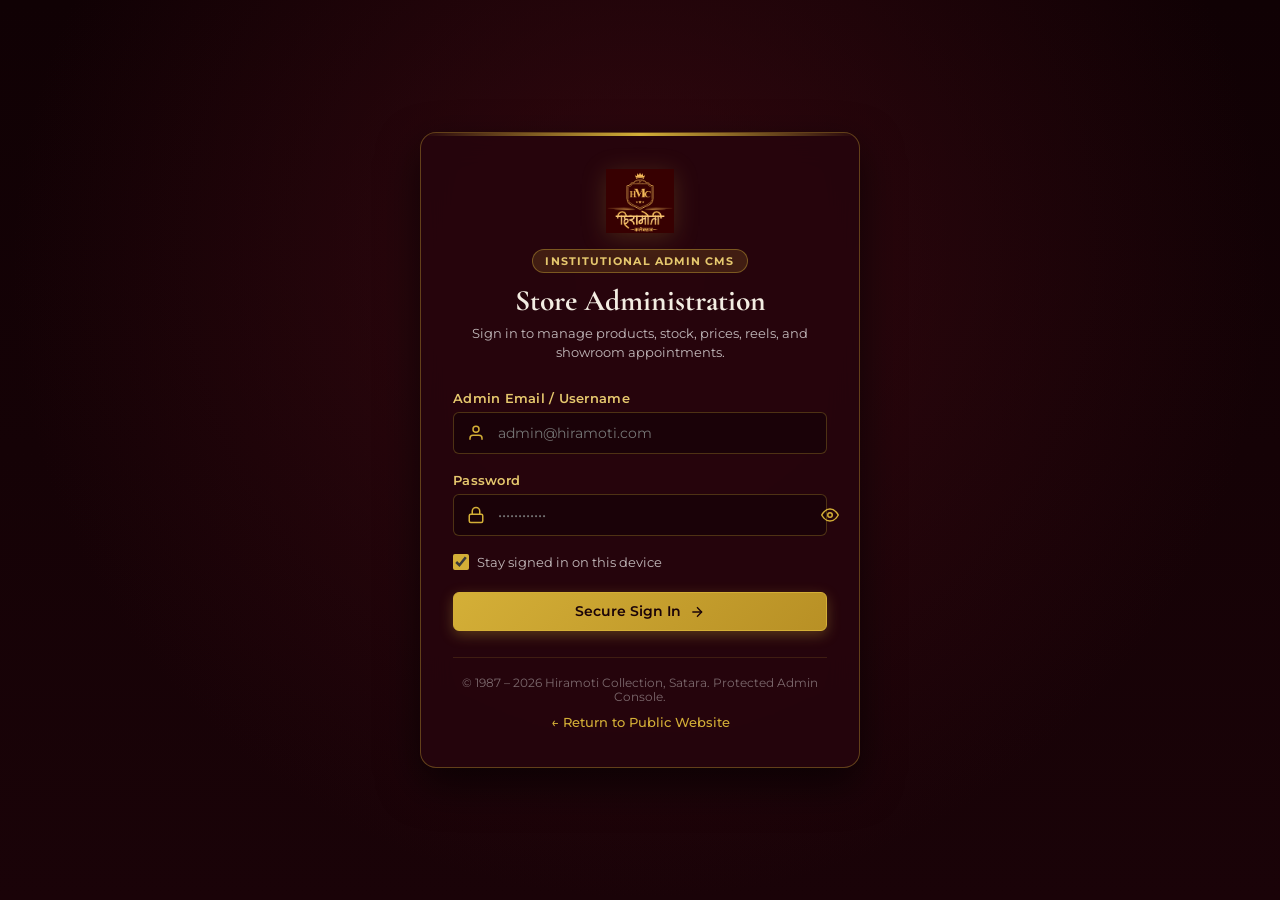
==== admin/index.html @ a74c49c0 "initilaize video" ====
<!DOCTYPE html>
<html lang="en">
<head>
  <meta charset="UTF-8">
  <meta name="viewport" content="width=device-width, initial-scale=1.0">
  <title>Admin Dashboard & CMS — Hiramoti Collection Satara</title>
  <link rel="icon" type="image/png" href="../assets/images/favicon.png">
  <link rel="preconnect" href="https://fonts.googleapis.com">
  <link rel="preconnect" href="https://fonts.gstatic.com" crossorigin>
  <link href="https://fonts.googleapis.com/css2?family=Cormorant+Garamond:wght@400;500;600;700&family=Montserrat:wght@300;400;500;600;700&family=Rozha+One&family=Yatra+One&display=swap" rel="stylesheet">
  <link rel="stylesheet" href="../css/admin.css">
</head>
<body class="admin-body">

  <!-- ============================================================ -->
  <!-- 1. LOGIN SCREEN (Visible when unauthenticated)               -->
  <!-- ============================================================ -->
  <div id="login-view" class="admin-login-wrapper">
    <div class="login-card">
      <div class="login-header">
        <div class="login-logo">
          <img src="../assets/images/hiramoti_header_logo.png" alt="Hiramoti Collection Satara">
        </div>
        <div class="login-badge">Institutional Admin CMS</div>
        <h2>Store Administration</h2>
        <p>Sign in to manage products, stock, prices, reels, and showroom appointments.</p>
      </div>

      <div id="login-alert" class="admin-alert admin-alert-danger" style="display: none;"></div>

      <form id="login-form" onsubmit="handleAdminLogin(event)">
        <div class="form-group">
          <label for="login-username">Admin Email / Username</label>
          <div class="input-with-icon">
            <svg viewBox="0 0 24 24" fill="none" stroke="currentColor" stroke-width="2"><path d="M20 21v-2a4 4 0 0 0-4-4H8a4 4 0 0 0-4 4v2"/><circle cx="12" cy="7" r="4"/></svg>
            <input type="text" id="login-username" class="form-control" placeholder="admin@hiramoti.com" required autocomplete="username">
          </div>
        </div>

        <div class="form-group">
          <label for="login-password">Password</label>
          <div class="input-with-icon">
            <svg viewBox="0 0 24 24" fill="none" stroke="currentColor" stroke-width="2"><rect x="3" y="11" width="18" height="11" rx="2" ry="2"/><path d="M7 11V7a5 5 0 0 1 10 0v4"/></svg>
            <input type="password" id="login-password" class="form-control" placeholder="••••••••••••" required autocomplete="current-password">
            <button type="button" class="btn-toggle-pwd" onclick="togglePasswordVisibility('login-password')" aria-label="Toggle password visibility">
              <svg viewBox="0 0 24 24" fill="none" stroke="currentColor" stroke-width="2"><path d="M1 12s4-8 11-8 11 8 11 8-4 8-11 8-11-8-11-8z"/><circle cx="12" cy="12" r="3"/></svg>
            </button>
          </div>
        </div>

        <div class="form-row-remember">
          <label class="checkbox-label">
            <input type="checkbox" id="remember-me" checked>
            <span>Stay signed in on this device</span>
          </label>
        </div>

        <button type="submit" id="btn-login-submit" class="btn btn-gold btn-block">
          <span>Secure Sign In</span>
          <svg viewBox="0 0 24 24" fill="none" stroke="currentColor" stroke-width="2"><path d="M5 12h14"/><path d="m12 5 7 7-7 7"/></svg>
        </button>
      </form>

      <div class="login-footer">
        <p>&copy; 1987 – 2026 Hiramoti Collection, Satara. Protected Admin Console.</p>
        <a href="../index.html" class="back-link">&larr; Return to Public Website</a>
      </div>
    </div>
  </div>


  <!-- ============================================================ -->
  <!-- 2. MAIN ADMIN DASHBOARD & CMS (Visible when authenticated)    -->
  <!-- ============================================================ -->
  <div id="dashboard-view" class="admin-app-layout" style="display: none;">
    
    <!-- MOBILE SIDEBAR BACKDROP OVERLAY -->
    <div id="sidebar-overlay" class="sidebar-overlay" onclick="closeSidebar()"></div>

    <!-- SIDEBAR -->
    <aside id="admin-sidebar" class="admin-sidebar">
      <div class="sidebar-brand">
        <a href="../index.html" target="_blank" title="Preview Public Store">
          <img src="../assets/images/hiramoti_header_logo.png" alt="Hiramoti Collection" class="brand-img">
        </a>
        <div class="brand-title">
          <h3>Hiramoti Admin</h3>
          <span class="brand-tag">Powai Naka • Satara</span>
        </div>
        <button class="sidebar-close-btn" onclick="closeSidebar()">&times;</button>
      </div>

      <nav class="sidebar-nav">
        <div class="nav-section-title">Core Management</div>
        <button class="nav-item active" data-section="overview" onclick="showSection('overview')">
          <svg viewBox="0 0 24 24" fill="none" stroke="currentColor" stroke-width="2"><rect x="3" y="3" width="7" height="9"/><rect x="14" y="3" width="7" height="5"/><rect x="14" y="12" width="7" height="9"/><rect x="3" y="16" width="7" height="5"/></svg>
          <span>Dashboard</span>
        </button>

        <button class="nav-item" data-section="products" onclick="showSection('products')">
          <svg viewBox="0 0 24 24" fill="none" stroke="currentColor" stroke-width="2"><path d="m2 7 4.41-4.41A2 2 0 0 1 7.83 2h8.34a2 2 0 0 1 1.42.59L22 7"/><path d="M4 12v8a2 2 0 0 0 2 2h12a2 2 0 0 0 2-2v-8"/><path d="M15 22v-4a2 2 0 0 0-2-2h-2a2 2 0 0 0-2 2v4"/><rect width="20" height="5" x="2" y="7" rx="1"/></svg>
          <span>Products</span>
          <span id="badge-products-count" class="nav-badge">0</span>
        </button>

        <button class="nav-item" data-section="stock" onclick="showSection('stock')">
          <svg viewBox="0 0 24 24" fill="none" stroke="currentColor" stroke-width="2"><line x1="12" x2="12" y1="2" y2="22"/><path d="M17 5H9.5a3.5 3.5 0 0 0 0 7h5a3.5 3.5 0 0 1 0 7H6"/></svg>
          <span>Price & Stock</span>
        </button>

        <button class="nav-item" data-section="images" onclick="showSection('images')">
          <svg viewBox="0 0 24 24" fill="none" stroke="currentColor" stroke-width="2"><rect width="18" height="18" x="3" y="3" rx="2" ry="2"/><circle cx="9" cy="9" r="2"/><path d="m21 15-3.086-3.086a2 2 0 0 0-2.828 0L6 21"/></svg>
          <span>Image Manager</span>
        </button>

        <button class="nav-item" data-section="reels" onclick="showSection('reels')">
          <svg viewBox="0 0 24 24" fill="none" stroke="currentColor" stroke-width="2"><rect width="20" height="15" x="2" y="5" rx="2"/><polyline points="8 10 12 13 16 10"/></svg>
          <span>Reels & Videos</span>
          <span id="badge-reels-count" class="nav-badge">8</span>
        </button>

        <div class="nav-section-title">Customer Interaction</div>
        <button class="nav-item" data-section="enquiries" onclick="showSection('enquiries')">
          <svg viewBox="0 0 24 24" fill="none" stroke="currentColor" stroke-width="2"><path d="M21 15a2 2 0 0 1-2 2H7l-4 4V5a2 2 0 0 1 2-2h14a2 2 0 0 1 2 2z"/></svg>
          <span>Showroom Visits</span>
          <span id="badge-enquiries-count" class="nav-badge nav-badge-gold">0</span>
        </button>

        <div class="nav-section-title">Website Content</div>
        <button class="nav-item" data-section="founder" onclick="showSection('founder')">
          <svg viewBox="0 0 24 24" fill="none" stroke="currentColor" stroke-width="2"><path d="M12 2a5 5 0 1 0 5 5 5 5 0 0 0-5-5zm0 12c-4.42 0-8 2.24-8 5v3h16v-3c0-2.76-3.58-5-8-5z"/></svg>
          <span>Founder &amp; Legacy</span>
        </button>

        <div class="nav-section-title">System</div>
        <button class="nav-item" data-section="settings" onclick="showSection('settings')">
          <svg viewBox="0 0 24 24" fill="none" stroke="currentColor" stroke-width="2"><circle cx="12" cy="12" r="3"/><path d="M19.4 15a1.65 1.65 0 0 0 .33 1.82l.06.06a2 2 0 0 1 0 2.83 2 2 0 0 1-2.83 0l-.06-.06a1.65 1.65 0 0 0-1.82-.33 1.65 1.65 0 0 0-1 1.51V21a2 2 0 0 1-2 2 2 2 0 0 1-2-2v-.09A1.65 1.65 0 0 0 9 19.4a1.65 1.65 0 0 0-1.82.33l-.06.06a2 2 0 0 1-2.83 0 2 2 0 0 1 0-2.83l.06-.06a1.65 1.65 0 0 0 .33-1.82 1.65 1.65 0 0 0-1.51-1H3a2 2 0 0 1-2-2 2 2 0 0 1 2-2h.09A1.65 1.65 0 0 0 4.6 9a1.65 1.65 0 0 0-.33-1.82l-.06-.06a2 2 0 0 1 0-2.83 2 2 0 0 1 2.83 0l.06.06a1.65 1.65 0 0 0 1.82.33H9a1.65 1.65 0 0 0 1-1.51V3a2 2 0 0 1 2-2 2 2 0 0 1 2 2v.09a1.65 1.65 0 0 0 1 1.51 1.65 1.65 0 0 0 1.82-.33l.06-.06a2 2 0 0 1 2.83 0 2 2 0 0 1 0 2.83l-.06.06a1.65 1.65 0 0 0-.33 1.82V9a1.65 1.65 0 0 0 1.51 1H21a2 2 0 0 1 2 2 2 2 0 0 1-2 2h-.09a1.65 1.65 0 0 0-1.51 1z"/></svg>
          <span>Settings</span>
        </button>

        <a href="../index.html" target="_blank" class="nav-item">
          <svg viewBox="0 0 24 24" fill="none" stroke="currentColor" stroke-width="2"><circle cx="12" cy="12" r="10"/><line x1="2" x2="22" y1="12" y2="12"/><path d="M12 2a15.3 15.3 0 0 1 4 10 15.3 15.3 0 0 1-4 10 15.3 15.3 0 0 1-4-10 15.3 15.3 0 0 1 4-10z"/></svg>
          <span>View Public Store &nearr;</span>
        </a>
      </nav>

      <div class="sidebar-user">
        <div class="user-avatar">HM</div>
        <div class="user-info">
          <span id="user-display-name" class="user-name">Admin</span>
          <span class="user-role">Super Admin</span>
        </div>
        <button onclick="handleAdminLogout()" class="btn-logout" title="Sign Out">
          <svg viewBox="0 0 24 24" fill="none" stroke="currentColor" stroke-width="2"><path d="M9 21H5a2 2 0 0 1-2-2V5a2 2 0 0 1 2-2h4"/><polyline points="16 17 21 12 16 7"/><line x1="21" x2="9" y1="12" y2="12"/></svg>
        </button>
      </div>
    </aside>

    <!-- MAIN CONTENT AREA -->
    <div class="admin-main">
      
      <!-- TOP NAVIGATION BAR -->
      <header class="admin-topbar">
        <div class="topbar-left">
          <button class="mobile-toggle-btn" onclick="toggleSidebar()" aria-label="Toggle navigation">
            <svg viewBox="0 0 24 24" fill="none" stroke="currentColor" stroke-width="2"><line x1="3" x2="21" y1="12" y2="12"/><line x1="3" x2="21" y1="6" y2="6"/><line x1="3" x2="21" y1="18" y2="18"/></svg>
          </button>
          <div class="page-title-group">
            <h1 id="current-section-title">Dashboard Overview</h1>
            <span class="page-subtitle">Real-time store management system</span>
          </div>
        </div>

        <div class="topbar-right">
          <button class="btn btn-outline-gold btn-sm" onclick="openAddReelModal()">
            <svg viewBox="0 0 24 24" fill="none" stroke="currentColor" stroke-width="2"><polygon points="5 3 19 12 5 21 5 3"/></svg>
            <span>+ Add Reel</span>
          </button>
          <button class="btn btn-gold btn-sm" onclick="openAddProductModal()">
            <svg viewBox="0 0 24 24" fill="none" stroke="currentColor" stroke-width="2"><line x1="12" x2="12" y1="5" y2="19"/><line x1="5" x2="19" y1="12" y2="12"/></svg>
            <span>+ Add Product</span>
          </button>
        </div>
      </header>

      <!-- SECTIONS CONTAINER -->
      <div class="admin-content">

        <!-- ======================================================== -->
        <!-- SECTION 1: OVERVIEW DASHBOARD                            -->
        <!-- ======================================================== -->
        <section id="section-overview" class="admin-section active">
          
          <!-- KPI Stats Grid -->
          <div class="kpi-grid">
            <div class="kpi-card">
              <div class="kpi-icon icon-products">
                <svg viewBox="0 0 24 24" fill="none" stroke="currentColor" stroke-width="2"><rect width="20" height="14" x="2" y="5" rx="2"/><line x1="2" x2="22" y1="10" y2="10"/></svg>
              </div>
              <div class="kpi-data">
                <span class="kpi-label">Total Products</span>
                <h3 id="stat-total-products" class="kpi-value">0</h3>
                <span class="kpi-sub">Across all categories</span>
              </div>
            </div>

            <div class="kpi-card">
              <div class="kpi-icon icon-instock">
                <svg viewBox="0 0 24 24" fill="none" stroke="currentColor" stroke-width="2"><polyline points="20 6 9 17 4 12"/></svg>
              </div>
              <div class="kpi-data">
                <span class="kpi-label">In Stock</span>
                <h3 id="stat-in-stock" class="kpi-value">0</h3>
                <span class="kpi-sub status-pill-success">Ready for customers</span>
              </div>
            </div>

            <div class="kpi-card">
              <div class="kpi-icon icon-outstock">
                <svg viewBox="0 0 24 24" fill="none" stroke="currentColor" stroke-width="2"><circle cx="12" cy="12" r="10"/><line x1="15" x2="9" y1="9" y2="15"/><line x1="9" x2="15" y1="9" y2="15"/></svg>
              </div>
              <div class="kpi-data">
                <span class="kpi-label">Out of Stock</span>
                <h3 id="stat-out-stock" class="kpi-value">0</h3>
                <span class="kpi-sub status-pill-danger">Needs replenishment</span>
              </div>
            </div>

            <div class="kpi-card">
              <div class="kpi-icon icon-images">
                <svg viewBox="0 0 24 24" fill="none" stroke="currentColor" stroke-width="2"><rect width="18" height="18" x="3" y="3" rx="2" ry="2"/><circle cx="9" cy="9" r="2"/><path d="m21 15-3.086-3.086a2 2 0 0 0-2.828 0L6 21"/></svg>
              </div>
              <div class="kpi-data">
                <span class="kpi-label">Product Images</span>
                <h3 id="stat-total-images" class="kpi-value">0</h3>
                <span class="kpi-sub">High-resolution catalog</span>
              </div>
            </div>

            <div class="kpi-card">
              <div class="kpi-icon icon-reels">
                <svg viewBox="0 0 24 24" fill="none" stroke="currentColor" stroke-width="2"><rect width="20" height="15" x="2" y="5" rx="2"/><polyline points="8 10 12 13 16 10"/></svg>
              </div>
              <div class="kpi-data">
                <span class="kpi-label">Active Reels</span>
                <h3 id="stat-total-reels" class="kpi-value">0</h3>
                <span class="kpi-sub">Instagram video feed</span>
              </div>
            </div>

            <div class="kpi-card">
              <div class="kpi-icon icon-enquiries">
                <svg viewBox="0 0 24 24" fill="none" stroke="currentColor" stroke-width="2"><path d="M21 15a2 2 0 0 1-2 2H7l-4 4V5a2 2 0 0 1 2-2h14a2 2 0 0 1 2 2z"/></svg>
              </div>
              <div class="kpi-data">
                <span class="kpi-label">Showroom Leads</span>
                <h3 id="stat-total-enquiries" class="kpi-value">0</h3>
                <span class="kpi-sub">Appointments booked</span>
              </div>
            </div>
          </div>

          <!-- Quick Actions Bar -->
          <div class="action-banner">
            <div class="action-banner-text">
              <h4>Quick Showroom Actions</h4>
              <p>Direct shortcuts for common inventory, pricing, and media adjustments.</p>
            </div>
            <div class="action-banner-buttons">
              <button class="btn btn-gold btn-sm" onclick="openAddProductModal()">+ New Product</button>
              <button class="btn btn-outline-gold btn-sm" onclick="showSection('stock')">Update Stock / Price</button>
              <button class="btn btn-outline-gold btn-sm" onclick="showSection('images')">Upload Image</button>
              <button class="btn btn-outline-gold btn-sm" onclick="openAddReelModal()">+ Add Reel</button>
            </div>
          </div>

          <!-- Two-Column Overview Tables -->
          <div class="dashboard-grid">
            
            <!-- Recent Products -->
            <div class="dashboard-panel">
              <div class="panel-header">
                <h3>Recently Added Products</h3>
                <button class="btn-link" onclick="showSection('products')">View All &rarr;</button>
              </div>
              <div class="table-responsive">
                <table class="admin-table">
                  <thead>
                    <tr>
                      <th>Product</th>
                      <th>Price</th>
                      <th>Stock</th>
                      <th>Status</th>
                      <th>Action</th>
                    </tr>
                  </thead>
                  <tbody id="overview-recent-products">
                    <tr><td colspan="5" class="text-center py-4">Loading catalog...</td></tr>
                  </tbody>
                </table>
              </div>
            </div>

            <!-- Recent Enquiries -->
            <div class="dashboard-panel">
              <div class="panel-header">
                <h3>Latest Showroom Visit Appointments</h3>
                <button class="btn-link" onclick="showSection('enquiries')">View All &rarr;</button>
              </div>
              <div class="table-responsive">
                <table class="admin-table">
                  <thead>
                    <tr>
                      <th>Customer</th>
                      <th>Phone</th>
                      <th>Visit Date</th>
                      <th>Action</th>
                    </tr>
                  </thead>
                  <tbody id="overview-recent-enquiries">
                    <tr><td colspan="4" class="text-center py-4">Loading appointments...</td></tr>
                  </tbody>
                </table>
              </div>
            </div>

          </div>
        </section>


        <!-- ======================================================== -->
        <!-- SECTION 2: PRODUCTS MANAGEMENT                           -->
        <!-- ======================================================== -->
        <section id="section-products" class="admin-section">
          
          <div class="section-toolbar">
            <div class="toolbar-search">
              <svg viewBox="0 0 24 24" fill="none" stroke="currentColor" stroke-width="2"><circle cx="11" cy="11" r="8"/><line x1="21" x2="16.65" y1="21" y2="16.65"/></svg>
              <input type="text" id="product-search-input" placeholder="Search by name, Marathi title, or code..." oninput="filterProductsTable()">
            </div>

            <div class="toolbar-filters">
              <select id="product-category-filter" onchange="filterProductsTable()">
                <option value="all">All Categories</option>
                <option value="mens">Men's Fashion</option>
                <option value="womens">Women's Collection</option>
                <option value="kids">Kids & Boys</option>
              </select>

              <select id="product-stock-filter" onchange="filterProductsTable()">
                <option value="all">All Stock Statuses</option>
                <option value="in_stock">In Stock</option>
                <option value="out_of_stock">Out of Stock</option>
              </select>

              <button class="btn btn-gold btn-sm" onclick="openAddProductModal()">
                + Add Product
              </button>
            </div>
          </div>

          <div class="dashboard-panel">
            <div class="table-responsive">
              <table class="admin-table">
                <thead>
                  <tr>
                    <th>Item</th>
                    <th>Code</th>
                    <th>Category / Subtype</th>
                    <th>Price</th>
                    <th>Stock</th>
                    <th>Status</th>
                    <th>Public Badge</th>
                    <th>Actions</th>
                  </tr>
                </thead>
                <tbody id="products-table-body">
                  <tr><td colspan="8" class="text-center py-6">Loading products...</td></tr>
                </tbody>
              </table>
            </div>
          </div>
        </section>


        <!-- ======================================================== -->
        <!-- SECTION 3: QUICK PRICE & STOCK MANAGEMENT                -->
        <!-- ======================================================== -->
        <section id="section-stock" class="admin-section">
          <div class="alert-info-banner">
            <svg viewBox="0 0 24 24" fill="none" stroke="currentColor" stroke-width="2"><circle cx="12" cy="12" r="10"/><line x1="12" x2="12" y1="16" y2="12"/><line x1="12" x2="12.01" y1="8" y2="8"/></svg>
            <div>
              <strong>Instant Showroom Adjustments</strong>: Edit price or stock quantity directly in the fields below and click <em>"Save"</em>. Changes immediately reflect on the public website. Setting stock to <strong>0</strong> automatically marks the product as <em>Out of Stock</em> on all pages.
            </div>
          </div>

          <div class="dashboard-panel">
            <div class="table-responsive">
              <table class="admin-table quick-edit-table">
                <thead>
                  <tr>
                    <th>Product</th>
                    <th>Category</th>
                    <th>Price (₹)</th>
                    <th>Stock Qty</th>
                    <th>Live Availability</th>
                    <th>Action</th>
                  </tr>
                </thead>
                <tbody id="stock-table-body">
                  <tr><td colspan="6" class="text-center py-6">Loading stock table...</td></tr>
                </tbody>
              </table>
            </div>
          </div>
        </section>


        <!-- ======================================================== -->
        <!-- SECTION 4: IMAGE MANAGER                                 -->
        <!-- ======================================================== -->
        <section id="section-images" class="admin-section">
          
          <!-- Image Upload Box -->
          <div class="dashboard-panel mb-6">
            <div class="panel-header">
              <h3>Upload New High-Resolution Image</h3>
            </div>
            
            <form id="image-upload-form" onsubmit="handleImageUpload(event)">
              <div class="upload-dropzone" id="upload-dropzone">
                <input type="file" id="image-file-input" accept="image/*" onchange="handleImageFileSelect(event)">
                <div class="dropzone-content" id="dropzone-prompt">
                  <svg viewBox="0 0 24 24" fill="none" stroke="currentColor" stroke-width="2"><path d="M21 15v4a2 2 0 0 1-2 2H5a2 2 0 0 1-2-2v-4"/><polyline points="17 8 12 3 7 8"/><line x1="12" x2="12" y1="3" y2="15"/></svg>
                  <h4>Click or Drag & Drop Product Image Here</h4>
                  <p>Supports PNG, JPG, JPEG, WEBP, AVIF (Max 10 MB). Preview will appear below before saving.</p>
                </div>

                <!-- Live Preview Area -->
                <div class="dropzone-preview" id="dropzone-preview" style="display: none;">
                  <img id="preview-img" src="" alt="Selected Preview">
                  <div class="preview-details">
                    <span id="preview-filename" class="preview-name">filename.jpg</span>
                    <span id="preview-filesize" class="preview-size">0 KB</span>
                    <button type="button" class="btn btn-outline btn-sm" onclick="clearImagePreview()">Change Image</button>
                  </div>
                </div>
              </div>

              <div class="upload-options-row">
                <div class="form-group flex-1">
                  <label for="image-product-association">Associate with Product (Optional)</label>
                  <select id="image-product-association" class="form-control">
                    <option value="">-- Standalone Gallery / Showroom Asset --</option>
                  </select>
                </div>
                <div class="form-group" style="padding-top: 24px;">
                  <label class="checkbox-label">
                    <input type="checkbox" id="image-is-primary" checked>
                    <span>Set as primary featured image</span>
                  </label>
                </div>
                <div class="form-group" style="padding-top: 20px;">
                  <button type="submit" id="btn-upload-submit" class="btn btn-gold">
                    Upload & Save Image
                  </button>
                </div>
              </div>
            </form>
          </div>

          <!-- Existing Images Gallery -->
          <div class="dashboard-panel">
            <div class="panel-header">
              <h3>Available Store & Catalog Images</h3>
              <span id="images-count-label" class="text-sm text-muted">0 images</span>
            </div>

            <div id="images-grid" class="admin-images-grid">
              <div class="text-center col-span-full py-8 text-muted">Loading images...</div>
            </div>
          </div>
        </section>


        <!-- ======================================================== -->
        <!-- SECTION 5: REELS & VIDEOS MANAGEMENT                     -->
        <!-- ======================================================== -->
        <section id="section-reels" class="admin-section">
          
          <div class="section-toolbar">
            <div>
              <h3 style="margin: 0; font-size: 1.25rem; font-family: var(--font-serif); color: var(--color-gold);">
                Instagram Reels Showcase Feed
              </h3>
              <p style="margin: 2px 0 0; font-size: 0.82rem; color: rgba(255,255,255,0.65);">
                Manage viral videos shown on Home page, Catalog, and Reels Hub. Newly added reels appear instantly.
              </p>
            </div>
            <button class="btn btn-gold btn-sm" onclick="openAddReelModal()">
              + Add New Reel
            </button>
          </div>

          <div id="admin-reels-grid" class="admin-reels-cards-grid">
            <div class="text-center col-span-full py-8 text-muted">Loading Instagram reels...</div>
          </div>
        </section>


        <!-- ======================================================== -->
        <!-- SECTION 6: SHOWROOM ENQUIRIES / BOOKINGS                 -->
        <!-- ======================================================== -->
        <section id="section-enquiries" class="admin-section">
          <div class="dashboard-panel">
            <div class="panel-header">
              <h3>Showroom Visit Appointments & Inquiries</h3>
              <span id="enquiries-count-label" class="text-sm text-muted">0 inquiries</span>
            </div>

            <div class="table-responsive">
              <table class="admin-table">
                <thead>
                  <tr>
                    <th>Customer Name</th>
                    <th>WhatsApp / Phone</th>
                    <th>Satara Area / Landmark</th>
                    <th>Preferred Date & Time</th>
                    <th>Style Interest</th>
                    <th>Received At</th>
                    <th>Quick Contact</th>
                    <th>Actions</th>
                  </tr>
                </thead>
                <tbody id="enquiries-table-body">
                  <tr><td colspan="8" class="text-center py-6">Loading customer leads...</td></tr>
                </tbody>
              </table>
            </div>
          </div>
        </section>


        <!-- ======================================================== -->
        <!-- SECTION 7: SETTINGS                                      -->
        <!-- ======================================================== -->
        <section id="section-settings" class="admin-section">
          <div class="dashboard-grid">
            
            <!-- Secure Mobile OTP Password Verification -->
            <div class="dashboard-panel">
              <div class="panel-header">
                <h3>Admin Security & Password</h3>
              </div>
              <div id="pwd-alert" class="admin-alert admin-alert-success" style="display: none;"></div>

              <!-- STEP 1: Request OTP via Registered Mobile -->
              <div id="otp-step-1" class="otp-wizard-step active">
                <p style="font-size: 0.86rem; color: rgba(255,255,255,0.85); line-height: 1.5; margin-bottom: 16px;">
                  To protect store operations, password changes require multi-factor verification via your registered admin mobile number.
                </p>
                <div class="otp-phone-display">
                  <svg viewBox="0 0 24 24" fill="none" stroke="currentColor" stroke-width="2"><path d="M22 16.92v3a2 2 0 0 1-2.18 2 19.79 19.79 0 0 1-8.63-3.07 19.5 19.5 0 0 1-6-6 19.79 19.79 0 0 1-3.07-8.67A2 2 0 0 1 4.11 2h3a2 2 0 0 1 2 1.72 12.84 12.84 0 0 0 .7 2.81 2 2 0 0 1-.45 2.11L8.09 9.91a16 16 0 0 0 6 6l1.27-1.27a2 2 0 0 1 2.11-.45 12.84 12.84 0 0 0 2.81.7A2 2 0 0 1 22 16.92z"/></svg>
                  <div>
                    <span style="font-size: 0.72rem; color: var(--color-gold-light); display: block; text-transform: uppercase;">Registered Admin Mobile</span>
                    <strong>+91 ******5454</strong>
                  </div>
                </div>
                <button type="button" id="btn-request-otp" class="btn btn-gold btn-block" onclick="handleRequestOtp()">
                  <svg viewBox="0 0 24 24" fill="none" stroke="currentColor" stroke-width="2"><path d="m22 2-7 20-4-9-9-4Z"/><path d="M22 2 11 13"/></svg>
                  <span>Send Verification OTP</span>
                </button>
              </div>

              <!-- STEP 2: Enter 6-Digit OTP -->
              <div id="otp-step-2" class="otp-wizard-step">
                <p style="font-size: 0.86rem; color: rgba(255,255,255,0.85); line-height: 1.5; margin-bottom: 14px;">
                  Enter the 6-digit one-time passcode sent to your registered phone <strong>+91 ******5454</strong>.
                </p>
                <div class="form-group" style="text-align: center;">
                  <label for="otp-code-input" style="font-size: 0.84rem;">Enter 6-Digit Code</label>
                  <input type="text" id="otp-code-input" class="form-control otp-input-field" maxlength="6" placeholder="••••••" autocomplete="one-time-code" inputmode="numeric">
                </div>
                <div class="otp-meta-row">
                  <span>Expires in: <strong id="otp-timer" class="otp-countdown">05:00</strong></span>
                  <button type="button" id="btn-resend-otp" class="btn-resend-otp" onclick="handleRequestOtp()" disabled>Resend OTP</button>
                </div>
                <div style="display: flex; gap: 10px;">
                  <button type="button" class="btn btn-outline" style="flex: 1;" onclick="resetOtpWizard()">Cancel</button>
                  <button type="button" id="btn-verify-otp" class="btn btn-gold" style="flex: 2;" onclick="handleVerifyOtp()">
                    <span>Verify Code & Continue</span>
                  </button>
                </div>
              </div>

              <!-- STEP 3: Enter New Password -->
              <div id="otp-step-3" class="otp-wizard-step">
                <div class="alert-info-banner" style="margin-bottom: 16px; padding: 10px 14px;">
                  <svg viewBox="0 0 24 24" fill="none" stroke="currentColor" stroke-width="2"><path d="M12 22s8-4 8-10V5l-8-3-8 3v7c0 6 8 10 8 10z"/></svg>
                  <span>Identity verified via OTP. Please enter your new password.</span>
                </div>
                <form id="change-pwd-form" onsubmit="handleFinalPasswordChange(event)">
                  <div class="form-group">
                    <label for="pwd-new">New Password (Min 8 characters) *</label>
                    <input type="password" id="pwd-new" class="form-control" required minlength="8" placeholder="Enter strong new password">
                  </div>
                  <div class="form-group">
                    <label for="pwd-confirm">Confirm New Password *</label>
                    <input type="password" id="pwd-confirm" class="form-control" required minlength="8" placeholder="Re-enter new password">
                  </div>
                  <button type="submit" id="btn-submit-new-pwd" class="btn btn-gold btn-block">
                    <span>Update Password & Re-authenticate</span>
                  </button>
                </form>
              </div>

            </div>

            <!-- Showroom Store Info -->
            <div class="dashboard-panel">
              <div class="panel-header">
                <h3>Showroom Institutional Profile</h3>
              </div>
              <div class="store-info-list">
                <div class="store-info-row">
                  <strong>Brand:</strong>
                  <span>Hiramoti Collection (हिरामोती कलेक्शन)</span>
                </div>
                <div class="store-info-row">
                  <strong>Location:</strong>
                  <span>Opp. Rajdhani Satara Selfie Point, Powai Naka, Satara – 415001</span>
                </div>
                <div class="store-info-row">
                  <strong>Store Hours:</strong>
                  <span>9:15 AM – 9:15 PM (Open All 7 Days)</span>
                </div>
                <div class="store-info-row">
                  <strong>Official Helpline:</strong>
                  <span>+91 95959 89815 / 7588745454</span>
                </div>
                <div class="store-info-row">
                  <strong>Instagram:</strong>
                  <span>@hiramoticollection</span>
                </div>
                <div class="store-info-row">
                  <strong>Developer Support:</strong>
                  <span>cloudtechnologiess.in (+91 8830464841)</span>
                </div>
              </div>
            </div>

          </div>
        </section>

        <!-- ======================================================== -->
        <!-- SECTION: FOUNDER & LEGACY CMS                            -->
        <!-- ======================================================== -->
        <section id="section-founder" class="admin-section">
          <div class="section-header-row" style="display: flex; justify-content: space-between; align-items: center; margin-bottom: 24px; flex-wrap: wrap; gap: 14px;">
            <div>
              <h2 style="font-family: var(--font-serif); font-size: 1.8rem; color: var(--color-gold); margin-bottom: 4px;">Founder &amp; Legacy CMS</h2>
              <p style="color: var(--color-muted); font-size: 0.88rem; margin: 0;">Manage Founder Profile, Biography &amp; Verified History Milestones (1987, 2012, 2026)</p>
            </div>
            <div style="display: flex; gap: 10px; align-items: center;">
              <a href="../founder.html" target="_blank" class="btn btn-outline" style="padding: 8px 14px; font-size: 0.84rem;">
                <svg width="15" height="15" viewBox="0 0 24 24" fill="none" stroke="currentColor" stroke-width="2" style="margin-right: 5px;"><path d="M18 13v6a2 2 0 0 1-2 2H5a2 2 0 0 1-2-2V8a2 2 0 0 1 2-2h6"/><polyline points="15 3 21 3 21 9"/><line x1="10" y1="14" x2="21" y2="3"/></svg>
                View Public Page
              </a>
              <button type="button" class="btn btn-gold" onclick="saveFounderData()">
                <svg width="16" height="16" viewBox="0 0 24 24" fill="none" stroke="currentColor" stroke-width="2" style="margin-right: 5px;"><path d="M19 21H5a2 2 0 0 1-2-2V5a2 2 0 0 1 2-2h11l5 5v11a2 2 0 0 1-2 2z"/><polyline points="17 21 17 13 7 13 7 21"/><polyline points="7 3 7 8 15 8"/></svg>
                Save Founder &amp; Legacy Changes
              </button>
            </div>
          </div>

          <div id="founder-alert" class="admin-alert admin-alert-success" style="display: none; margin-bottom: 20px;"></div>

          <div class="dashboard-grid">
            <!-- 1. Founder Information Panel -->
            <div class="dashboard-panel">
              <div class="panel-header" style="display: flex; justify-content: space-between; align-items: center;">
                <h3>Founder Profile &amp; Tribute</h3>
                <span class="badge-tag badge-gold" style="font-size: 0.72rem;">Late Shri Ujwal Rathi</span>
              </div>

              <div class="form-group">
                <label for="founder-name">Founder Full Name *</label>
                <input type="text" id="founder-name" class="form-control" value="Late Shri Ujwal Rathi" required>
              </div>

              <div class="form-group">
                <label for="founder-designation">Founder Designation / Title *</label>
                <input type="text" id="founder-designation" class="form-control" value="Founder, Hiramoti Collection" required>
              </div>

              <!-- Founder Photo Uploader (Device Upload) -->
              <div class="form-group media-upload-group">
                <label>Founder Portrait Photo * <span class="text-muted text-xs" style="font-size: 0.76rem; font-weight: normal;">(.jpg, .png, .webp)</span></label>
                <input type="file" id="founder-photo-file" accept="image/jpeg,image/png,image/webp" style="display: none;" onchange="handleFounderPhotoFileSelect(event)">
                <input type="hidden" id="founder-photo-hidden" value="">

                <div class="media-upload-action-row" style="margin-bottom: 10px;">
                  <button type="button" class="btn btn-outline-gold" onclick="document.getElementById('founder-photo-file').click()">
                    📁 Choose Image from Device
                  </button>
                  <span id="founder-photo-filename-label" class="media-file-info text-muted">No photo uploaded (Using Commemorative Memorial Seal)</span>
                </div>

                <div class="reel-cover-preview-box" style="display: flex; gap: 16px; align-items: center; background: rgba(0,0,0,0.25); padding: 12px; border-radius: 6px; border: 1px solid var(--color-border-dark);">
                  <img id="founder-photo-thumb" src="../assets/images/favicon.png" alt="Founder Portrait" style="width: 80px; height: 100px; object-fit: contain; border-radius: 4px; border: 1px solid var(--color-gold); background: #20040A; padding: 12px;">
                  <div>
                    <span id="founder-photo-badge" class="badge-cover-source" style="margin-bottom: 6px; display: inline-block;">Memorial Seal</span>
                    <p style="font-size: 0.78rem; color: var(--color-muted); margin: 0 0 6px;">Click Choose Image from Device to upload an authentic portrait photo of Late Shri Ujwal Rathi.</p>
                    <button type="button" class="btn btn-outline btn-xs" onclick="resetFounderPhoto()">Use Memorial Seal</button>
                  </div>
                </div>
              </div>

              <div class="form-group">
                <label for="founder-quote">Founder Quote *</label>
                <input type="text" id="founder-quote" class="form-control" value="Trust is not given — it is earned, stitch by stitch, customer by customer.">
              </div>

              <div class="form-group">
                <label for="founder-biography">Founder Tribute &amp; Core Values *</label>
                <textarea id="founder-biography" class="form-control" rows="6" placeholder="Respectful biography honoring founder's principles and legacy..."></textarea>
                <span class="help-text">Separate paragraphs with a blank line. Placeholder note appears if biography is undergoing update.</span>
              </div>
            </div>

            <!-- 2. Milestones Manager Panel -->
            <div class="dashboard-panel">
              <div class="panel-header" style="display: flex; justify-content: space-between; align-items: center;">
                <h3>History Milestones</h3>
                <button type="button" class="btn btn-gold btn-xs" onclick="addNewMilestoneForm()">+ Add Milestone</button>
              </div>
              <p style="font-size: 0.82rem; color: var(--color-muted); margin-bottom: 16px;">
                Confirmed landmark moments in Hiramoti's history (1987 Founding, 2012 First Renovation, 2026 Second Renovation).
              </p>

              <div id="milestones-admin-container" style="display: flex; flex-direction: column; gap: 18px;">
                <!-- Dynamically rendered via renderAdminMilestones() -->
              </div>
            </div>
          </div>

          <div style="margin-top: 25px; text-align: right;">
            <button type="button" class="btn btn-gold" onclick="saveFounderData()">
              <svg width="16" height="16" viewBox="0 0 24 24" fill="none" stroke="currentColor" stroke-width="2" style="margin-right: 5px;"><path d="M19 21H5a2 2 0 0 1-2-2V5a2 2 0 0 1 2-2h11l5 5v11a2 2 0 0 1-2 2z"/><polyline points="17 21 17 13 7 13 7 21"/><polyline points="7 3 7 8 15 8"/></svg>
              Save Founder &amp; Legacy Changes
            </button>
          </div>
        </section>

      </div>
    </div>
  </div>


  <!-- ============================================================ -->
  <!-- MODALS CONTAINER                                             -->
  <!-- ============================================================ -->

  <!-- PRODUCT MODAL (Add / Edit) -->
  <div id="product-modal" class="admin-modal">
    <div class="modal-dialog">
      <div class="modal-header">
        <h3 id="product-modal-title">Add New Product</h3>
        <button class="modal-close-btn" onclick="closeProductModal()">&times;</button>
      </div>
      <form id="product-form" onsubmit="handleProductFormSubmit(event)">
        <input type="hidden" id="product-id-hidden">
        
        <div class="modal-body">
          <div class="form-row-2">
            <div class="form-group">
              <label for="prod-name">Product Name (English) *</label>
              <input type="text" id="prod-name" class="form-control" required placeholder="e.g. Dual-Tone Bomber Jacket">
            </div>
            <div class="form-group">
              <label for="prod-marathi">Marathi Name</label>
              <input type="text" id="prod-marathi" class="form-control" placeholder="उदा. रिव्हर्सिबल बॉम्बर जॅकेट">
            </div>
          </div>

          <div class="form-row-3">
            <div class="form-group">
              <label for="prod-category">Category *</label>
              <select id="prod-category" class="form-control" required>
                <option value="mens">Men's Fashion</option>
                <option value="womens">Women's Collection</option>
                <option value="kids">Kids & Boys</option>
              </select>
            </div>
            <div class="form-group">
              <label for="prod-subtype">Subtype *</label>
              <select id="prod-subtype" class="form-control" required>
                <option value="jackets">Bomber & TPU Jackets</option>
                <option value="formal_shirts">Formal & Lycra Shirts</option>
                <option value="party_wear">Party & Printed Shirts</option>
                <option value="casual_denim">T-Shirts & Combos</option>
                <option value="denim">Denim Jeans & Trousers</option>
                <option value="ethnic">Festive & Ethnic Kurtas</option>
              </select>
            </div>
            <div class="form-group">
              <label for="prod-badge">Display Badge</label>
              <input type="text" id="prod-badge" class="form-control" placeholder="e.g. Viral Reel, Mega Offer">
            </div>
          </div>

          <div class="form-row-3">
            <div class="form-group">
              <label for="prod-price">Sale Price (₹) *</label>
              <input type="number" id="prod-price" class="form-control" required min="1" step="1" placeholder="699">
            </div>
            <div class="form-group">
              <label for="prod-original-price">Original MRP (₹)</label>
              <input type="number" id="prod-original-price" class="form-control" min="1" step="1" placeholder="1299">
            </div>
            <div class="form-group">
              <label for="prod-stock">Stock Quantity *</label>
              <input type="number" id="prod-stock" class="form-control" required min="0" step="1" value="15">
            </div>
          </div>

          <div class="form-row-2">
            <div class="form-group">
              <label for="prod-status">Stock Availability</label>
              <select id="prod-status" class="form-control">
                <option value="in_stock">In Stock</option>
                <option value="out_of_stock">Out of Stock</option>
              </select>
            </div>
            <div class="form-group">
              <label for="prod-sizes">Available Sizes (Comma separated)</label>
              <input type="text" id="prod-sizes" class="form-control" placeholder="M, L, XL, XXL">
            </div>
          </div>

          <div class="form-group">
            <label for="prod-image">Image URL / Path *</label>
            <div class="input-with-button">
              <input type="text" id="prod-image" class="form-control" required placeholder="assets/images/real_reel_DaiL4H0zCqV.jpg">
              <button type="button" class="btn btn-outline-gold btn-sm" onclick="chooseImageForProduct()">Pick from Gallery</button>
            </div>
          </div>

          <div class="form-group">
            <label for="prod-reel-url">Linked Instagram Reel URL (Optional)</label>
            <input type="url" id="prod-reel-url" class="form-control" placeholder="https://www.instagram.com/reel/DaiL4H0zCqV/">
          </div>

          <div class="form-group">
            <label for="prod-description">Showroom Description</label>
            <textarea id="prod-description" class="form-control" rows="3" placeholder="Fabric details, fit, and showroom offer highlights..."></textarea>
          </div>
        </div>

        <div class="modal-footer">
          <button type="button" class="btn btn-outline" onclick="closeProductModal()">Cancel</button>
          <button type="submit" id="btn-save-product" class="btn btn-gold">Save Product</button>
        </div>
      </form>
    </div>
  </div>


  <!-- REEL MODAL (Add / Edit) -->
  <div id="reel-modal" class="admin-modal">
    <div class="modal-dialog">
      <div class="modal-header">
        <h3 id="reel-modal-title">Add Instagram Reel</h3>
        <button class="modal-close-btn" onclick="closeReelModal()">&times;</button>
      </div>
      <form id="reel-form" onsubmit="handleReelFormSubmit(event)">
        <input type="hidden" id="reel-id-hidden">
        
        <div class="modal-body">
          <div class="form-group">
            <label for="reel-url">Instagram Reel URL <span class="text-muted text-xs" style="font-size: 0.76rem; font-weight: normal;">(Optional if uploading video file)</span></label>
            <input type="url" id="reel-url" class="form-control" placeholder="https://www.instagram.com/reel/DaiL4H0zCqV/" oninput="handleReelUrlInput(this.value)">
            <span class="help-text">Paste the Instagram reel link, or upload an MP4/WEBM video file below.</span>
          </div>

          <!-- OPTIONAL REEL VIDEO UPLOAD -->
          <div class="form-group media-upload-group">
            <label>Reel Video File <span class="text-muted text-xs" style="font-size: 0.76rem; font-weight: normal;">(Optional — .mp4, .webm, .mov up to 50 MB)</span></label>
            <input type="file" id="reel-video-file" accept=".mp4,.webm,.mov" style="display: none;" onchange="handleReelVideoFileSelect(event)">
            <input type="hidden" id="reel-video-url-hidden">

            <div class="media-upload-action-row">
              <button type="button" class="btn btn-outline-gold" onclick="document.getElementById('reel-video-file').click()">
                <svg width="18" height="18" viewBox="0 0 24 24" fill="none" stroke="currentColor" stroke-width="2" style="margin-right: 6px;"><path d="M21 15v4a2 2 0 0 1-2 2H5a2 2 0 0 1-2-2v-4"/><polyline points="17 8 12 3 7 8"/><line x1="12" x2="12" y1="3" y2="15"/></svg>
                📁 Upload Reel Video
              </button>
              <span id="reel-video-status-text" class="media-file-info text-muted">No video selected</span>
            </div>

            <!-- Video Upload Progress Bar -->
            <div id="reel-video-progress-wrap" class="upload-progress-wrapper" style="display: none;">
              <div class="upload-progress-track">
                <div id="reel-video-progress-bar" class="upload-progress-fill" style="width: 0%;"></div>
              </div>
              <span id="reel-video-progress-label" class="upload-progress-text">0%</span>
            </div>

            <!-- Video Preview Card -->
            <div id="reel-video-preview-card" class="reel-media-preview-card" style="display: none;">
              <video id="reel-video-element" controls playsinline preload="metadata" style="max-height: 200px; width: 100%; border-radius: 4px; background: #000;"></video>
              <div class="media-card-controls">
                <span id="reel-video-name-display" class="media-card-name">video.mp4</span>
                <div class="media-card-btn-group">
                  <button type="button" class="btn btn-outline btn-xs" onclick="document.getElementById('reel-video-file').click()">Replace Video</button>
                  <button type="button" class="btn btn-outline-danger btn-xs" onclick="clearReelVideo()">Remove Video</button>
                </div>
              </div>
            </div>
          </div>

          <div class="form-row-2">
            <div class="form-group">
              <label for="reel-title">Title (English) *</label>
              <input type="text" id="reel-title" class="form-control" required placeholder="e.g. Bomber Jacket Sale Live — ₹699/-">
            </div>
            <div class="form-group">
              <label for="reel-marathi">Marathi Title</label>
              <input type="text" id="reel-marathi" class="form-control" placeholder="उदा. बॉम्बर जॅकेट स्पेशल ऑफर">
            </div>
          </div>

          <div class="form-row-3">
            <div class="form-group">
              <label for="reel-price">Price Tag</label>
              <input type="text" id="reel-price" class="form-control" placeholder="₹699 or 3 FOR ₹800">
            </div>
            <div class="form-group">
              <label for="reel-offer">Offer Badge</label>
              <input type="text" id="reel-offer" class="form-control" placeholder="LIMITED DEAL, FESTIVE">
            </div>
            <div class="form-group">
              <label for="reel-order">Display Order</label>
              <input type="number" id="reel-order" class="form-control" value="1" min="1">
            </div>
          </div>

          <!-- REEL COVER IMAGE WITH DEVICE UPLOAD -->
          <div class="form-group media-upload-group">
            <label>Reel Cover Image *</label>
            <input type="file" id="reel-cover-file" accept=".jpg,.jpeg,.png,.webp" style="display: none;" onchange="handleReelCoverFileSelect(event)">
            <input type="hidden" id="reel-image-hidden" value="assets/images/real_reel_DaiL4H0zCqV.jpg">

            <div class="media-upload-action-row">
              <button type="button" class="btn btn-gold btn-choose-device" onclick="document.getElementById('reel-cover-file').click()">
                📁 Choose Image from Device
              </button>
              <span id="reel-cover-filename-label" class="media-file-info">Selected: default_cover.jpg</span>
            </div>

            <!-- Cover Preview Card -->
            <div id="reel-cover-preview-card" class="reel-cover-preview-card">
              <div class="cover-thumb-wrap">
                <img id="reel-preview-thumb" src="../assets/images/real_reel_DaiL4H0zCqV.jpg" alt="Reel Cover Preview" onerror="this.onerror=null; this.src='../assets/images/real_reel_DaiL4H0zCqV.jpg';">
              </div>
              <div class="cover-meta-wrap">
                <div class="cover-status-heading">
                  <strong>Live Cover Preview</strong>
                  <span id="reel-cover-badge" class="badge-cover-source">Current Cover</span>
                </div>
                <span id="reel-cover-path-display" class="cover-path-text">assets/images/real_reel_DaiL4H0zCqV.jpg</span>
                <div class="cover-actions-row">
                  <button type="button" class="btn btn-outline-gold btn-sm" onclick="document.getElementById('reel-cover-file').click()">
                    Replace Image
                  </button>
                  <button type="button" class="btn btn-outline-danger btn-sm" onclick="clearReelCoverImage()">
                    Remove Image
                  </button>
                </div>
              </div>
            </div>
          </div>

          <div class="form-group">
            <label for="reel-caption">Reel Caption</label>
            <textarea id="reel-caption" class="form-control" rows="3" placeholder="Trending caption and description..."></textarea>
          </div>

          <div class="form-group">
            <label class="checkbox-label">
              <input type="checkbox" id="reel-is-active" checked>
              <span>Publish on Website (Home page, Catalog & Reels Hub)</span>
            </label>
          </div>
        </div>

        <div class="modal-footer">
          <button type="button" class="btn btn-outline" onclick="closeReelModal()">Cancel</button>
          <button type="submit" id="btn-save-reel" class="btn btn-gold">Save Reel</button>
        </div>
      </form>
    </div>
  </div>


  <!-- REEL EMBED PREVIEW MODAL -->
  <div id="reel-preview-modal" class="admin-modal">
    <div class="modal-dialog modal-dialog-sm" style="max-width: 440px;">
      <div class="modal-header">
        <h3 id="preview-reel-title">Reel Preview</h3>
        <button class="modal-close-btn" onclick="closeReelPreviewModal()">&times;</button>
      </div>
      <div class="modal-body" style="padding: 10px; background: #000; text-align: center;">
        <iframe id="admin-reel-iframe" src="" style="width: 100%; height: 500px; border: none; border-radius: var(--radius-sm);" allowfullscreen></iframe>
        <video id="admin-reel-video" controls playsinline style="width: 100%; max-height: 500px; border-radius: var(--radius-sm); display: none;"></video>
      </div>
    </div>
  </div>


  <!-- CONFIRMATION DIALOG MODAL -->
  <div id="confirm-modal" class="admin-modal">
    <div class="modal-dialog modal-dialog-sm">
      <div class="modal-header">
        <h3 id="confirm-title" style="color: var(--color-danger);">Confirm Action</h3>
        <button class="modal-close-btn" onclick="closeConfirmModal()">&times;</button>
      </div>
      <div class="modal-body">
        <p id="confirm-message" style="font-size: 0.95rem; line-height: 1.5; color: rgba(255,255,255,0.85); margin: 0;">
          Are you sure you want to proceed?
        </p>
      </div>
      <div class="modal-footer">
        <button type="button" class="btn btn-outline" onclick="closeConfirmModal()">Cancel</button>
        <button type="button" id="btn-confirm-proceed" class="btn btn-danger">Confirm Delete</button>
      </div>
    </div>
  </div>


  <!-- TOAST NOTIFICATION CONTAINER -->
  <div id="toast-container" class="toast-container"></div>

  <!-- ADMIN SCRIPTS -->
  <script src="../js/admin.js"></script>
</body>
</html>
---- css/admin.css ----
/* ==========================================================================
   HIRAMOTI COLLECTION SATARA — ADMIN DASHBOARD & CMS STYLES
   Aesthetic: Haute Couture Luxury (Royal Burgundy, Antique Gold & Pure White)
   ========================================================================== */

:root {
  --color-burgundy-black: #120105;
  --color-burgundy-dark: #1a0308;
  --color-burgundy: #2b050d;
  --color-burgundy-deep: #380a13;
  --color-burgundy-light: #480c16;
  --color-burgundy-hover: #5a101d;

  --color-gold: #d4af37;
  --color-gold-light: #e6c86e;
  --color-gold-pale: #f3ede2;
  --color-gold-dark: #b89025;
  --color-gold-border: rgba(212, 175, 55, 0.35);

  --color-white: #ffffff;
  --color-white-muted: rgba(255, 255, 255, 0.72);
  --color-white-faint: rgba(255, 255, 255, 0.4);
  --color-card-bg: rgba(38, 5, 13, 0.88);
  --color-input-bg: rgba(26, 3, 8, 0.9);

  --color-success: #10b981;
  --color-success-bg: rgba(16, 185, 129, 0.15);
  --color-danger: #ef4444;
  --color-danger-bg: rgba(239, 68, 68, 0.15);
  --color-warning: #f59e0b;
  --color-warning-bg: rgba(245, 158, 11, 0.15);
  --color-info: #3b82f6;

  --font-serif: "Cormorant Garamond", Georgia, serif;
  --font-sans: "Montserrat", -apple-system, BlinkMacSystemFont, "Segoe UI", Roboto, sans-serif;
  --font-marathi: "Yatra One", "Rozha One", serif;

  --radius-sm: 6px;
  --radius-md: 10px;
  --radius-lg: 16px;
  --radius-full: 9999px;

  --shadow-sm: 0 4px 12px rgba(0, 0, 0, 0.3);
  --shadow-md: 0 8px 24px rgba(0, 0, 0, 0.45);
  --shadow-lg: 0 16px 40px rgba(0, 0, 0, 0.6);

  --sidebar-width: 260px;
}

*, *::before, *::after {
  box-sizing: border-box;
  margin: 0;
  padding: 0;
}

body.admin-body {
  font-family: var(--font-sans);
  background-color: var(--color-burgundy-black);
  background-image: 
    radial-gradient(ellipse 80% 50% at 50% -20%, rgba(212, 175, 55, 0.08), transparent),
    radial-gradient(circle at 100% 100%, rgba(72, 12, 22, 0.3), transparent 50%),
    linear-gradient(180deg, #160105 0%, #1a0308 100%);
  color: var(--color-white);
  min-height: 100vh;
  overflow-x: hidden;
  -webkit-font-smoothing: antialiased;
}

/* ==========================================================================
   1. LOGIN WRAPPER & CARD
   ========================================================================== */
.admin-login-wrapper {
  min-height: 100vh;
  display: flex;
  align-items: center;
  justify-content: center;
  padding: 24px 16px;
  background: 
    radial-gradient(circle at 50% 30%, rgba(72, 12, 22, 0.6) 0%, transparent 70%),
    linear-gradient(180deg, #100104 0%, #1a0308 100%);
}

.login-card {
  width: 100%;
  max-width: 440px;
  background: var(--color-card-bg);
  border: 1.5px solid var(--color-gold-border);
  border-radius: var(--radius-lg);
  padding: 36px 32px;
  box-shadow: var(--shadow-lg);
  backdrop-filter: blur(16px);
  -webkit-backdrop-filter: blur(16px);
  position: relative;
  overflow: hidden;
}

.login-card::before {
  content: "";
  position: absolute;
  top: 0;
  left: 0;
  right: 0;
  height: 3px;
  background: linear-gradient(90deg, transparent, var(--color-gold), transparent);
}

.login-header {
  text-align: center;
  margin-bottom: 28px;
}

.login-logo img {
  height: 64px;
  width: auto;
  margin-bottom: 12px;
  filter: drop-shadow(0 4px 12px rgba(212, 175, 55, 0.2));
}

.login-badge {
  display: inline-block;
  padding: 4px 12px;
  border-radius: var(--radius-full);
  background: rgba(212, 175, 55, 0.15);
  border: 1px solid rgba(212, 175, 55, 0.4);
  color: var(--color-gold-light);
  font-size: 0.68rem;
  font-weight: 700;
  text-transform: uppercase;
  letter-spacing: 0.1em;
  margin-bottom: 10px;
}

.login-header h2 {
  font-family: var(--font-serif);
  font-size: 1.85rem;
  font-weight: 700;
  color: var(--color-gold-pale);
  margin-bottom: 6px;
}

.login-header p {
  font-size: 0.82rem;
  color: var(--color-white-muted);
  line-height: 1.45;
}

.form-group {
  margin-bottom: 18px;
}

.form-group label {
  display: block;
  font-size: 0.82rem;
  font-weight: 600;
  color: var(--color-gold-light);
  margin-bottom: 6px;
  letter-spacing: 0.02em;
}

.input-with-icon {
  position: relative;
  display: flex;
  align-items: center;
}

.input-with-icon svg {
  position: absolute;
  left: 14px;
  width: 18px;
  height: 18px;
  color: var(--color-gold);
  pointer-events: none;
}

.input-with-icon .form-control {
  padding-left: 44px;
  padding-right: 44px;
}

.btn-toggle-pwd {
  position: absolute;
  right: 12px;
  background: none;
  border: none;
  color: var(--color-white-muted);
  cursor: pointer;
  padding: 4px;
  display: flex;
  align-items: center;
}

.btn-toggle-pwd:hover {
  color: var(--color-gold);
}

.form-control {
  width: 100%;
  padding: 11px 14px;
  font-size: 0.9rem;
  font-family: var(--font-sans);
  color: var(--color-white);
  background: var(--color-input-bg);
  border: 1px solid rgba(212, 175, 55, 0.28);
  border-radius: var(--radius-sm);
  outline: none;
  transition: all 0.2s ease;
}

.form-control:focus {
  border-color: var(--color-gold);
  box-shadow: 0 0 0 3px rgba(212, 175, 55, 0.2);
  background: rgba(35, 5, 12, 0.95);
}

.form-row-remember {
  display: flex;
  align-items: center;
  justify-content: space-between;
  margin-bottom: 22px;
  font-size: 0.8rem;
  color: var(--color-white-muted);
}

.checkbox-label {
  display: inline-flex;
  align-items: center;
  gap: 8px;
  cursor: pointer;
}

.checkbox-label input[type="checkbox"] {
  accent-color: var(--color-gold);
  width: 16px;
  height: 16px;
  cursor: pointer;
}

.login-footer {
  margin-top: 26px;
  text-align: center;
  border-top: 1px solid rgba(212, 175, 55, 0.15);
  padding-top: 18px;
}

.login-footer p {
  font-size: 0.72rem;
  color: var(--color-white-faint);
  margin-bottom: 8px;
}

.back-link {
  color: var(--color-gold);
  font-size: 0.8rem;
  text-decoration: none;
  font-weight: 500;
  transition: color 0.2s;
}

.back-link:hover {
  color: var(--color-gold-light);
  text-decoration: underline;
}

/* ==========================================================================
   2. BUTTONS & BADGES
   ========================================================================== */
.btn {
  display: inline-flex;
  align-items: center;
  justify-content: center;
  gap: 8px;
  font-family: var(--font-sans);
  font-size: 0.88rem;
  font-weight: 600;
  padding: 10px 20px;
  border-radius: var(--radius-sm);
  border: 1px solid transparent;
  cursor: pointer;
  text-decoration: none;
  transition: all 0.22s ease;
  line-height: 1.2;
}

.btn svg {
  width: 16px;
  height: 16px;
  flex-shrink: 0;
}

.btn-sm svg {
  width: 14px;
  height: 14px;
}

.btn-block {
  width: 100%;
}

.btn-sm {
  padding: 6px 14px;
  font-size: 0.78rem;
}

.btn-gold {
  background: linear-gradient(135deg, #d4af37 0%, #b89025 100%);
  color: var(--color-burgundy-dark);
  border-color: #d4af37;
  box-shadow: 0 4px 14px rgba(212, 175, 55, 0.3);
}

.btn-gold:hover {
  background: linear-gradient(135deg, #e6c86e 0%, #c99e2a 100%);
  box-shadow: 0 6px 18px rgba(212, 175, 55, 0.45);
  transform: translateY(-1px);
}

.btn-outline-gold {
  background: transparent;
  color: var(--color-gold-light);
  border-color: rgba(212, 175, 55, 0.45);
}

.btn-outline-gold:hover {
  background: rgba(212, 175, 55, 0.15);
  border-color: var(--color-gold);
  color: var(--color-white);
}

.btn-outline {
  background: transparent;
  color: var(--color-white-muted);
  border-color: rgba(255, 255, 255, 0.2);
}

.btn-outline:hover {
  background: rgba(255, 255, 255, 0.08);
  color: var(--color-white);
}

.btn-danger {
  background: var(--color-danger);
  color: var(--color-white);
  border-color: var(--color-danger);
}

.btn-danger:hover {
  background: #dc2626;
}

.btn-link {
  background: none;
  border: none;
  color: var(--color-gold);
  font-size: 0.8rem;
  font-weight: 600;
  cursor: pointer;
  padding: 0;
}

.btn-link:hover {
  color: var(--color-gold-light);
  text-decoration: underline;
}

.status-badge {
  display: inline-flex;
  align-items: center;
  gap: 5px;
  padding: 4px 10px;
  border-radius: var(--radius-full);
  font-size: 0.72rem;
  font-weight: 700;
  letter-spacing: 0.04em;
  text-transform: uppercase;
}

.status-badge-in {
  background: var(--color-success-bg);
  color: #34d399;
  border: 1px solid rgba(52, 211, 153, 0.35);
}

.status-badge-out {
  background: var(--color-danger-bg);
  color: #f87171;
  border: 1px solid rgba(248, 113, 113, 0.35);
}

.badge-tag {
  display: inline-block;
  padding: 3px 8px;
  border-radius: var(--radius-sm);
  font-size: 0.7rem;
  font-weight: 700;
  background: rgba(212, 175, 55, 0.15);
  color: var(--color-gold-light);
  border: 1px solid rgba(212, 175, 55, 0.3);
}

/* ==========================================================================
   3. APP LAYOUT & SIDEBAR
   ========================================================================== */
.admin-app-layout {
  display: flex;
  min-height: 100vh;
  width: 100%;
}

.admin-sidebar {
  width: var(--sidebar-width);
  background: var(--color-burgundy);
  border-right: 1.5px solid var(--color-gold-border);
  display: flex;
  flex-direction: column;
  position: fixed;
  top: 0;
  bottom: 0;
  left: 0;
  z-index: 100;
  transition: transform 0.28s ease;
  overflow-y: auto;
}

.sidebar-brand {
  padding: 20px 18px;
  display: flex;
  align-items: center;
  gap: 12px;
  border-bottom: 1px solid rgba(212, 175, 55, 0.2);
  position: relative;
}

.brand-img {
  height: 40px;
  width: auto;
}

.brand-title h3 {
  font-family: var(--font-serif);
  font-size: 1.25rem;
  font-weight: 700;
  color: var(--color-gold-pale);
  line-height: 1.1;
}

.brand-tag {
  font-size: 0.68rem;
  color: var(--color-gold-light);
  letter-spacing: 0.04em;
}

.sidebar-close-btn {
  display: none;
  background: none;
  border: none;
  font-size: 1.8rem;
  color: var(--color-white-muted);
  cursor: pointer;
  position: absolute;
  right: 14px;
}

.sidebar-nav {
  padding: 16px 12px;
  flex: 1;
}

.nav-section-title {
  font-size: 0.68rem;
  text-transform: uppercase;
  letter-spacing: 0.12em;
  color: var(--color-gold-dark);
  padding: 12px 12px 6px;
  font-weight: 700;
}

.nav-item {
  width: 100%;
  display: flex;
  align-items: center;
  gap: 12px;
  padding: 10px 14px;
  border-radius: var(--radius-sm);
  background: none;
  border: none;
  color: var(--color-white-muted);
  font-family: var(--font-sans);
  font-size: 0.85rem;
  font-weight: 500;
  text-align: left;
  cursor: pointer;
  transition: all 0.18s ease;
  margin-bottom: 4px;
  text-decoration: none;
}

.nav-item svg {
  width: 18px;
  height: 18px;
  flex-shrink: 0;
  color: rgba(212, 175, 55, 0.7);
  transition: color 0.18s ease;
}

.nav-item:hover {
  background: rgba(212, 175, 55, 0.1);
  color: var(--color-white);
}

.nav-item:hover svg {
  color: var(--color-gold);
}

.nav-item.active {
  background: linear-gradient(90deg, rgba(212, 175, 55, 0.22) 0%, rgba(212, 175, 55, 0.06) 100%);
  color: var(--color-gold-pale);
  font-weight: 700;
  border-left: 3px solid var(--color-gold);
}

.nav-item.active svg {
  color: var(--color-gold);
}

.nav-badge {
  margin-left: auto;
  background: rgba(255, 255, 255, 0.15);
  color: var(--color-white);
  padding: 2px 8px;
  border-radius: var(--radius-full);
  font-size: 0.7rem;
  font-weight: 700;
}

.nav-badge-gold {
  background: rgba(212, 175, 55, 0.25);
  color: var(--color-gold-light);
  border: 1px solid rgba(212, 175, 55, 0.4);
}

.sidebar-user {
  padding: 16px 14px;
  border-top: 1px solid rgba(212, 175, 55, 0.2);
  display: flex;
  align-items: center;
  gap: 10px;
  background: rgba(20, 2, 6, 0.6);
}

.user-avatar {
  width: 36px;
  height: 36px;
  border-radius: var(--radius-full);
  background: linear-gradient(135deg, #d4af37, #b89025);
  color: var(--color-burgundy-dark);
  font-weight: 700;
  font-size: 0.85rem;
  display: flex;
  align-items: center;
  justify-content: center;
  flex-shrink: 0;
}

.user-info {
  flex: 1;
  min-width: 0;
}

.user-name {
  display: block;
  font-size: 0.82rem;
  font-weight: 600;
  color: var(--color-white);
  white-space: nowrap;
  overflow: hidden;
  text-overflow: ellipsis;
}

.user-role {
  display: block;
  font-size: 0.70rem;
  color: var(--color-gold-light);
}

.btn-logout {
  background: none;
  border: none;
  color: var(--color-white-muted);
  cursor: pointer;
  padding: 6px;
  border-radius: var(--radius-sm);
  display: flex;
  align-items: center;
  transition: all 0.2s;
}

.btn-logout:hover {
  background: rgba(239, 68, 68, 0.2);
  color: #f87171;
}

/* ==========================================================================
   4. MAIN CONTENT AREA & TOPBAR
   ========================================================================== */
.admin-main {
  margin-left: var(--sidebar-width);
  flex: 1;
  display: flex;
  flex-direction: column;
  min-width: 0;
}

.admin-topbar {
  height: 70px;
  padding: 0 28px;
  background: rgba(26, 3, 8, 0.85);
  border-bottom: 1px solid var(--color-gold-border);
  backdrop-filter: blur(12px);
  -webkit-backdrop-filter: blur(12px);
  position: sticky;
  top: 0;
  z-index: 50;
  display: flex;
  align-items: center;
  justify-content: space-between;
  gap: 16px;
}

.topbar-left {
  display: flex;
  align-items: center;
  gap: 14px;
}

.mobile-toggle-btn {
  display: none;
  background: none;
  border: 1px solid rgba(212, 175, 55, 0.3);
  color: var(--color-gold);
  border-radius: var(--radius-sm);
  padding: 6px;
  cursor: pointer;
}

.page-title-group h1 {
  font-family: var(--font-serif);
  font-size: 1.55rem;
  font-weight: 700;
  color: var(--color-gold-pale);
  line-height: 1.15;
}

.page-subtitle {
  font-size: 0.75rem;
  color: var(--color-white-muted);
}

.topbar-right {
  display: flex;
  align-items: center;
  gap: 10px;
}

.admin-content {
  padding: 28px;
  flex: 1;
}

.admin-section {
  display: none;
}

.admin-section.active {
  display: block;
  animation: fadeIn 0.22s ease-in;
}

@keyframes fadeIn {
  from { opacity: 0; transform: translateY(6px); }
  to { opacity: 1; transform: translateY(0); }
}

/* ==========================================================================
   5. DASHBOARD KPI CARDS & PANELS
   ========================================================================== */
.kpi-grid {
  display: grid;
  grid-template-columns: repeat(auto-fit, minmax(200px, 1fr));
  gap: 16px;
  margin-bottom: 24px;
}

.kpi-card {
  background: var(--color-card-bg);
  border: 1px solid var(--color-gold-border);
  border-radius: var(--radius-md);
  padding: 18px 20px;
  display: flex;
  align-items: center;
  gap: 16px;
  box-shadow: var(--shadow-sm);
  transition: transform 0.2s, border-color 0.2s;
}

.kpi-card:hover {
  transform: translateY(-2px);
  border-color: var(--color-gold);
}

.kpi-icon {
  width: 46px;
  height: 46px;
  border-radius: var(--radius-md);
  display: flex;
  align-items: center;
  justify-content: center;
  flex-shrink: 0;
}

.kpi-icon svg {
  width: 22px;
  height: 22px;
}

.icon-products { background: rgba(212, 175, 55, 0.18); color: var(--color-gold); }
.icon-instock { background: var(--color-success-bg); color: #34d399; }
.icon-outstock { background: var(--color-danger-bg); color: #f87171; }
.icon-images { background: rgba(59, 130, 246, 0.18); color: #60a5fa; }
.icon-reels { background: rgba(236, 72, 153, 0.18); color: #f472b6; }
.icon-enquiries { background: rgba(245, 158, 11, 0.18); color: #fbbf24; }

.kpi-label {
  display: block;
  font-size: 0.74rem;
  color: var(--color-white-muted);
  font-weight: 600;
  text-transform: uppercase;
  letter-spacing: 0.05em;
  margin-bottom: 2px;
}

.kpi-value {
  font-family: var(--font-serif);
  font-size: 1.9rem;
  font-weight: 700;
  color: var(--color-white);
  line-height: 1.1;
}

.kpi-sub {
  font-size: 0.70rem;
  color: var(--color-white-faint);
}

.status-pill-success { color: #34d399; }
.status-pill-danger { color: #f87171; }

.action-banner {
  background: linear-gradient(135deg, rgba(72, 12, 22, 0.8) 0%, rgba(43, 5, 13, 0.95) 100%);
  border: 1px solid var(--color-gold-border);
  border-radius: var(--radius-md);
  padding: 18px 24px;
  display: flex;
  align-items: center;
  justify-content: space-between;
  gap: 16px;
  margin-bottom: 24px;
}

.action-banner-text h4 {
  font-family: var(--font-serif);
  font-size: 1.25rem;
  color: var(--color-gold-pale);
  margin-bottom: 2px;
}

.action-banner-text p {
  font-size: 0.80rem;
  color: var(--color-white-muted);
}

.action-banner-buttons {
  display: flex;
  align-items: center;
  gap: 10px;
  flex-wrap: wrap;
}

.dashboard-grid {
  display: grid;
  grid-template-columns: repeat(auto-fit, minmax(420px, 1fr));
  gap: 24px;
}

.dashboard-panel {
  background: var(--color-card-bg);
  border: 1px solid var(--color-gold-border);
  border-radius: var(--radius-md);
  padding: 22px 24px;
  box-shadow: var(--shadow-sm);
  margin-bottom: 24px;
}

.panel-header {
  display: flex;
  align-items: center;
  justify-content: space-between;
  margin-bottom: 18px;
  border-bottom: 1px solid rgba(212, 175, 55, 0.18);
  padding-bottom: 12px;
}

.panel-header h3 {
  font-family: var(--font-serif);
  font-size: 1.35rem;
  font-weight: 600;
  color: var(--color-gold-pale);
}

/* ==========================================================================
   6. TABLES & DATA VIEWS
   ========================================================================== */
.table-responsive {
  width: 100%;
  overflow-x: auto;
  -webkit-overflow-scrolling: touch;
}

.admin-table {
  width: 100%;
  border-collapse: collapse;
  font-size: 0.85rem;
  text-align: left;
}

.admin-table th {
  padding: 12px 14px;
  font-size: 0.72rem;
  font-weight: 700;
  text-transform: uppercase;
  letter-spacing: 0.08em;
  color: var(--color-gold);
  border-bottom: 1.5px solid rgba(212, 175, 55, 0.28);
  background: rgba(20, 2, 6, 0.5);
  white-space: nowrap;
}

.admin-table td {
  padding: 12px 14px;
  border-bottom: 1px solid rgba(212, 175, 55, 0.1);
  color: var(--color-white-muted);
  vertical-align: middle;
}

.admin-table tr:hover td {
  background: rgba(212, 175, 55, 0.04);
}

.item-cell {
  display: flex;
  align-items: center;
  gap: 12px;
}

.item-thumb {
  width: 44px;
  height: 52px;
  object-fit: cover;
  border-radius: var(--radius-sm);
  border: 1px solid rgba(212, 175, 55, 0.3);
  background: #000;
  flex-shrink: 0;
}

.item-titles h4 {
  font-size: 0.88rem;
  font-weight: 600;
  color: var(--color-white);
  margin-bottom: 2px;
}

.item-titles span {
  font-size: 0.75rem;
  color: var(--color-gold-light);
  font-family: var(--font-marathi);
}

.table-actions {
  display: flex;
  align-items: center;
  gap: 6px;
}

.btn-icon {
  background: none;
  border: 1px solid rgba(255, 255, 255, 0.15);
  color: var(--color-white-muted);
  border-radius: var(--radius-sm);
  padding: 6px;
  cursor: pointer;
  display: inline-flex;
  align-items: center;
  justify-content: center;
  transition: all 0.18s;
}

.btn-icon svg {
  width: 14px;
  height: 14px;
}

.btn-icon:hover {
  background: rgba(212, 175, 55, 0.2);
  color: var(--color-gold);
  border-color: var(--color-gold);
}

.btn-icon-danger:hover {
  background: rgba(239, 68, 68, 0.2);
  color: #f87171;
  border-color: #ef4444;
}

/* Quick Edit Inputs */
.quick-edit-input {
  width: 90px;
  padding: 6px 8px;
  font-size: 0.85rem;
  font-weight: 600;
  background: rgba(16, 1, 4, 0.85);
  border: 1px solid rgba(212, 175, 55, 0.35);
  border-radius: var(--radius-sm);
  color: var(--color-white);
  text-align: right;
  outline: none;
}

.quick-edit-input:focus {
  border-color: var(--color-gold);
  background: #000;
}

/* ==========================================================================
   7. TOOLBARS & SEARCH
   ========================================================================== */
.section-toolbar {
  display: flex;
  align-items: center;
  justify-content: space-between;
  gap: 16px;
  margin-bottom: 20px;
  flex-wrap: wrap;
}

.toolbar-search {
  position: relative;
  flex: 1;
  max-width: 380px;
}

.toolbar-search svg {
  position: absolute;
  left: 12px;
  top: 50%;
  transform: translateY(-50%);
  width: 16px;
  height: 16px;
  color: var(--color-gold);
  pointer-events: none;
}

.toolbar-search input {
  width: 100%;
  padding: 9px 14px 9px 38px;
  font-size: 0.85rem;
  background: var(--color-card-bg);
  border: 1px solid var(--color-gold-border);
  border-radius: var(--radius-sm);
  color: var(--color-white);
  outline: none;
}

.toolbar-search input:focus {
  border-color: var(--color-gold);
}

.toolbar-filters {
  display: flex;
  align-items: center;
  gap: 10px;
  flex-wrap: wrap;
}

.toolbar-filters select {
  padding: 8px 12px;
  font-size: 0.82rem;
  background: var(--color-card-bg);
  border: 1px solid var(--color-gold-border);
  border-radius: var(--radius-sm);
  color: var(--color-white);
  outline: none;
  cursor: pointer;
}

/* ==========================================================================
   8. IMAGE MANAGER & DROPZONE
   ========================================================================== */
.upload-dropzone {
  border: 2px dashed rgba(212, 175, 55, 0.4);
  border-radius: var(--radius-md);
  padding: 32px 20px;
  text-align: center;
  background: rgba(20, 2, 6, 0.4);
  cursor: pointer;
  position: relative;
  transition: all 0.22s ease;
  margin-bottom: 18px;
}

.upload-dropzone:hover, .upload-dropzone.dragover {
  border-color: var(--color-gold);
  background: rgba(212, 175, 55, 0.08);
}

.upload-dropzone input[type="file"] {
  position: absolute;
  inset: 0;
  width: 100%;
  height: 100%;
  opacity: 0;
  cursor: pointer;
}

.dropzone-content svg {
  width: 44px;
  height: 44px;
  color: var(--color-gold);
  margin-bottom: 12px;
}

.dropzone-content h4 {
  font-size: 1.05rem;
  color: var(--color-white);
  margin-bottom: 6px;
}

.dropzone-content p {
  font-size: 0.78rem;
  color: var(--color-white-muted);
}

.dropzone-preview {
  display: flex;
  align-items: center;
  justify-content: center;
  gap: 20px;
  position: relative;
  z-index: 5;
}

.dropzone-preview img {
  max-width: 160px;
  max-height: 160px;
  object-fit: cover;
  border-radius: var(--radius-sm);
  border: 2px solid var(--color-gold);
}

.preview-details {
  text-align: left;
}

.preview-name {
  display: block;
  font-weight: 600;
  font-size: 0.9rem;
  color: var(--color-white);
  margin-bottom: 4px;
}

.preview-size {
  display: block;
  font-size: 0.75rem;
  color: var(--color-gold-light);
  margin-bottom: 10px;
}

.upload-options-row {
  display: flex;
  align-items: center;
  gap: 20px;
  flex-wrap: wrap;
}

.admin-images-grid {
  display: grid;
  grid-template-columns: repeat(auto-fill, minmax(180px, 1fr));
  gap: 16px;
}

.image-card {
  background: rgba(20, 2, 6, 0.6);
  border: 1px solid rgba(212, 175, 55, 0.25);
  border-radius: var(--radius-sm);
  overflow: hidden;
  display: flex;
  flex-direction: column;
  transition: transform 0.2s, border-color 0.2s;
}

.image-card:hover {
  transform: translateY(-2px);
  border-color: var(--color-gold);
}

.image-card-thumb {
  aspect-ratio: 4/5;
  background: #000;
  overflow: hidden;
  position: relative;
}

.image-card-thumb img {
  width: 100%;
  height: 100%;
  object-fit: cover;
}

.image-card-info {
  padding: 10px;
  font-size: 0.75rem;
}

.image-card-name {
  font-weight: 600;
  color: var(--color-white);
  white-space: nowrap;
  overflow: hidden;
  text-overflow: ellipsis;
  margin-bottom: 2px;
}

.image-card-meta {
  color: var(--color-white-faint);
  font-size: 0.68rem;
  display: flex;
  justify-content: space-between;
  margin-bottom: 8px;
}

.image-card-actions {
  display: flex;
  gap: 6px;
}

/* ==========================================================================
   9. REELS CARDS GRID
   ========================================================================== */
.admin-reels-cards-grid {
  display: grid;
  grid-template-columns: repeat(auto-fill, minmax(300px, 1fr));
  gap: 20px;
}

.admin-reel-card {
  background: var(--color-card-bg);
  border: 1.5px solid var(--color-gold-border);
  border-radius: var(--radius-md);
  overflow: hidden;
  display: flex;
  flex-direction: column;
  box-shadow: var(--shadow-sm);
}

.admin-reel-thumb-wrapper {
  position: relative;
  aspect-ratio: 16/10;
  background: #000;
  overflow: hidden;
}

.admin-reel-thumb-wrapper img {
  width: 100%;
  height: 100%;
  object-fit: cover;
}

.reel-play-overlay-btn {
  position: absolute;
  top: 50%;
  left: 50%;
  transform: translate(-50%, -50%);
  width: 44px;
  height: 44px;
  border-radius: var(--radius-full);
  background: rgba(0, 0, 0, 0.7);
  border: 1.5px solid var(--color-gold);
  color: var(--color-gold);
  display: flex;
  align-items: center;
  justify-content: center;
  cursor: pointer;
  transition: transform 0.2s;
}

.reel-play-overlay-btn:hover {
  transform: translate(-50%, -50%) scale(1.1);
  background: var(--color-gold);
  color: var(--color-burgundy-dark);
}

.admin-reel-content {
  padding: 16px;
  flex: 1;
  display: flex;
  flex-direction: column;
}

.admin-reel-header {
  display: flex;
  align-items: flex-start;
  justify-content: space-between;
  gap: 10px;
  margin-bottom: 8px;
}

.admin-reel-header h4 {
  font-size: 0.96rem;
  font-weight: 600;
  color: var(--color-white);
  line-height: 1.3;
}

.admin-reel-caption {
  font-size: 0.80rem;
  color: var(--color-white-muted);
  line-height: 1.45;
  margin-bottom: 12px;
  display: -webkit-box;
  -webkit-line-clamp: 2;
  -webkit-box-orient: vertical;
  overflow: hidden;
}

.admin-reel-footer {
  margin-top: auto;
  padding-top: 12px;
  border-top: 1px solid rgba(212, 175, 55, 0.15);
  display: flex;
  align-items: center;
  justify-content: space-between;
}

/* ==========================================================================
   10. MODALS & FORMS
   ========================================================================== */
.admin-modal {
  position: fixed;
  inset: 0;
  background: rgba(0, 0, 0, 0.8);
  backdrop-filter: blur(8px);
  -webkit-backdrop-filter: blur(8px);
  z-index: 1000;
  display: none;
  align-items: center;
  justify-content: center;
  padding: 16px;
  overflow-y: auto;
}

.admin-modal.show {
  display: flex;
  animation: modalFadeIn 0.2s ease-out;
}

@keyframes modalFadeIn {
  from { opacity: 0; transform: scale(0.96); }
  to { opacity: 1; transform: scale(1); }
}

.modal-dialog {
  background: var(--color-burgundy);
  border: 1.5px solid var(--color-gold);
  border-radius: var(--radius-lg);
  width: 100%;
  max-width: 680px;
  box-shadow: var(--shadow-lg);
  max-height: 90vh;
  max-height: 90dvh;
  display: flex;
  flex-direction: column;
  overflow: hidden;
  position: relative;
}

.modal-dialog form {
  display: flex;
  flex-direction: column;
  flex: 1;
  min-height: 0;
  overflow: hidden;
  margin: 0;
}

.modal-dialog-sm {
  max-width: 440px;
}

.modal-header {
  padding: 16px 22px;
  border-bottom: 1px solid var(--color-gold-border);
  display: flex;
  align-items: center;
  justify-content: space-between;
  background: rgba(20, 2, 6, 0.88);
  flex-shrink: 0;
}

.modal-header h3 {
  font-family: var(--font-serif);
  font-size: 1.35rem;
  color: var(--color-gold-pale);
  font-weight: 700;
  margin: 0;
}

.modal-close-btn {
  background: none;
  border: none;
  font-size: 1.8rem;
  color: var(--color-white-muted);
  cursor: pointer;
  line-height: 1;
  padding: 0 4px;
}

.modal-close-btn:hover {
  color: var(--color-white);
}

.modal-body {
  padding: 20px 22px;
  overflow-y: auto;
  -webkit-overflow-scrolling: touch;
  overscroll-behavior: contain;
  flex: 1;
  min-height: 0;
}

.modal-footer {
  padding: 14px 22px;
  border-top: 1px solid var(--color-gold-border);
  display: flex;
  align-items: center;
  justify-content: flex-end;
  gap: 12px;
  background: rgba(20, 2, 6, 0.88);
  flex-shrink: 0;
}

.modal-footer .btn {
  height: 42px;
  min-width: 110px;
  padding: 0 20px;
  font-size: 0.88rem;
  font-weight: 600;
  display: inline-flex;
  align-items: center;
  justify-content: center;
  box-sizing: border-box;
}

.modal-footer .btn-outline {
  border: 1px solid rgba(212, 175, 55, 0.4);
  color: var(--color-gold-pale);
  background: rgba(255, 255, 255, 0.04);
}

.modal-footer .btn-outline:hover {
  background: rgba(212, 175, 55, 0.12);
  border-color: var(--color-gold);
  color: #fff;
}

.form-row-2 {
  display: grid;
  grid-template-columns: 1fr 1fr;
  gap: 16px;
}

.form-row-3 {
  display: grid;
  grid-template-columns: 1fr 1fr 1fr;
  gap: 16px;
}

.input-with-button {
  display: flex;
  gap: 8px;
}

.input-with-button input {
  flex: 1;
}

.help-text {
  display: block;
  font-size: 0.72rem;
  color: var(--color-white-faint);
  margin-top: 4px;
}

.store-info-row {
  display: flex;
  padding: 10px 0;
  border-bottom: 1px solid rgba(212, 175, 55, 0.12);
  font-size: 0.85rem;
  gap: 12px;
}

.store-info-row strong {
  width: 140px;
  color: var(--color-gold);
  flex-shrink: 0;
}

.alert-info-banner {
  background: rgba(212, 175, 55, 0.12);
  border: 1px solid rgba(212, 175, 55, 0.35);
  border-radius: var(--radius-md);
  padding: 14px 18px;
  display: flex;
  align-items: flex-start;
  gap: 12px;
  font-size: 0.85rem;
  color: var(--color-gold-pale);
  margin-bottom: 20px;
  line-height: 1.5;
}

.alert-info-banner svg {
  width: 20px;
  height: 20px;
  color: var(--color-gold);
  flex-shrink: 0;
  margin-top: 1px;
}

/* ==========================================================================
   11. TOAST NOTIFICATIONS
   ========================================================================== */
.toast-container {
  position: fixed;
  bottom: 24px;
  right: 24px;
  z-index: 2000;
  display: flex;
  flex-direction: column;
  gap: 10px;
  pointer-events: none;
}

.toast {
  min-width: 280px;
  max-width: 380px;
  padding: 12px 18px;
  border-radius: var(--radius-sm);
  font-size: 0.84rem;
  font-weight: 500;
  color: #fff;
  box-shadow: var(--shadow-lg);
  pointer-events: auto;
  display: flex;
  align-items: center;
  gap: 10px;
  animation: toastIn 0.25s ease-out;
}

@keyframes toastIn {
  from { opacity: 0; transform: translateY(12px); }
  to { opacity: 1; transform: translateY(0); }
}

.toast-success {
  background: #065f46;
  border: 1px solid #10b981;
}

.toast-danger {
  background: #7f1d1d;
  border: 1px solid #ef4444;
}

.toast-info {
  background: #1e3a8a;
  border: 1px solid #3b82f6;
}

/* ==========================================================================
   12. REEL DEVICE MEDIA UPLOADER & PREVIEW STYLES
   ========================================================================== */
.media-upload-group {
  background: rgba(20, 2, 6, 0.45);
  border: 1px solid rgba(212, 175, 55, 0.25);
  border-radius: var(--radius-md);
  padding: 14px 16px;
  margin-bottom: 18px;
}

.media-upload-action-row {
  display: flex;
  align-items: center;
  gap: 14px;
  margin-top: 8px;
  flex-wrap: wrap;
}

.btn-choose-device {
  height: 42px;
  padding: 0 18px;
  font-size: 0.90rem;
  font-weight: 700;
  display: inline-flex;
  align-items: center;
  justify-content: center;
  gap: 8px;
  border-radius: var(--radius-sm);
  background: linear-gradient(135deg, var(--color-gold) 0%, #b8860b 100%);
  color: #1a0308;
  border: none;
  cursor: pointer;
  box-shadow: 0 3px 10px rgba(212, 175, 55, 0.25);
  transition: all 0.2s ease;
}

.btn-choose-device:hover {
  transform: translateY(-1px);
  box-shadow: 0 4px 14px rgba(212, 175, 55, 0.4);
  background: linear-gradient(135deg, #f3e5ab 0%, var(--color-gold) 100%);
}

.media-file-info {
  font-size: 0.82rem;
  color: var(--color-gold-pale);
  white-space: nowrap;
  overflow: hidden;
  text-overflow: ellipsis;
  max-width: 320px;
}

/* Cover Preview Card */
.reel-cover-preview-card {
  margin-top: 14px;
  display: flex;
  align-items: flex-start;
  gap: 16px;
  background: rgba(10, 1, 3, 0.8);
  border: 1.5px solid rgba(212, 175, 55, 0.35);
  border-radius: var(--radius-md);
  padding: 12px;
  transition: border-color 0.2s;
}

.reel-cover-preview-card:hover {
  border-color: var(--color-gold);
}

.cover-thumb-wrap {
  width: 70px;
  height: 98px;
  flex-shrink: 0;
  border-radius: var(--radius-sm);
  overflow: hidden;
  border: 1.5px solid var(--color-gold);
  background: #000;
  box-shadow: 0 2px 8px rgba(0, 0, 0, 0.6);
}

.cover-thumb-wrap img {
  width: 100%;
  height: 100%;
  object-fit: cover;
}

.cover-meta-wrap {
  flex: 1;
  min-width: 0;
  display: flex;
  flex-direction: column;
  gap: 6px;
}

.cover-status-heading {
  display: flex;
  align-items: center;
  justify-content: space-between;
  gap: 8px;
  flex-wrap: wrap;
}

.cover-status-heading strong {
  color: var(--color-gold-pale);
  font-size: 0.90rem;
}

.badge-cover-source {
  font-size: 0.70rem;
  padding: 2px 8px;
  border-radius: var(--radius-full);
  background: rgba(212, 175, 55, 0.18);
  color: var(--color-gold-light);
  border: 1px solid rgba(212, 175, 55, 0.4);
  text-transform: uppercase;
  letter-spacing: 0.05em;
  font-weight: 600;
}

.badge-cover-source.badge-uploaded {
  background: rgba(16, 185, 129, 0.2);
  color: #34d399;
  border-color: #10b981;
}

.cover-path-text {
  font-size: 0.75rem;
  color: rgba(255, 255, 255, 0.6);
  white-space: nowrap;
  overflow: hidden;
  text-overflow: ellipsis;
  font-family: monospace;
}

.cover-actions-row {
  display: flex;
  gap: 8px;
  margin-top: 4px;
  flex-wrap: wrap;
}

.btn-xs {
  height: 28px;
  padding: 0 10px;
  font-size: 0.75rem;
  font-weight: 600;
  border-radius: var(--radius-sm);
  display: inline-flex;
  align-items: center;
  justify-content: center;
  box-sizing: border-box;
}

.btn-outline-danger {
  border: 1px solid rgba(239, 68, 68, 0.5);
  color: #f87171;
  background: rgba(239, 68, 68, 0.08);
}

.btn-outline-danger:hover {
  background: rgba(239, 68, 68, 0.2);
  border-color: #ef4444;
  color: #fff;
}

/* Video Upload & Preview Styles */
.upload-progress-wrapper {
  margin-top: 10px;
  display: flex;
  align-items: center;
  gap: 12px;
}

.upload-progress-track {
  flex: 1;
  height: 8px;
  background: rgba(255, 255, 255, 0.1);
  border-radius: 4px;
  overflow: hidden;
}

.upload-progress-fill {
  height: 100%;
  background: linear-gradient(90deg, var(--color-gold) 0%, #10b981 100%);
  border-radius: 4px;
  transition: width 0.2s ease;
}

.upload-progress-text {
  font-size: 0.75rem;
  font-weight: 700;
  color: var(--color-gold-light);
  min-width: 35px;
}

.reel-media-preview-card {
  margin-top: 12px;
  background: rgba(10, 1, 3, 0.85);
  border: 1px solid rgba(212, 175, 55, 0.3);
  border-radius: var(--radius-sm);
  padding: 10px;
}

.media-card-controls {
  margin-top: 8px;
  display: flex;
  align-items: center;
  justify-content: space-between;
  gap: 10px;
  flex-wrap: wrap;
}

.media-card-name {
  font-size: 0.78rem;
  color: var(--color-gold-pale);
  white-space: nowrap;
  overflow: hidden;
  text-overflow: ellipsis;
  max-width: 250px;
}

.media-card-btn-group {
  display: flex;
  gap: 6px;
}

/* Sidebar Backdrop Overlay */
.sidebar-overlay {
  position: fixed;
  inset: 0;
  background: rgba(0, 0, 0, 0.75);
  backdrop-filter: blur(4px);
  -webkit-backdrop-filter: blur(4px);
  z-index: 198;
  opacity: 0;
  pointer-events: none;
  transition: opacity 0.25s ease;
}

.sidebar-overlay.open {
  opacity: 1;
  pointer-events: auto;
}

/* OTP Password Change Wizard */
.otp-wizard-step {
  display: none;
}

.otp-wizard-step.active {
  display: block;
  animation: modalFadeIn 0.22s ease-out;
}

.otp-phone-display {
  display: flex;
  align-items: center;
  gap: 12px;
  background: rgba(212, 175, 55, 0.08);
  border: 1px solid rgba(212, 175, 55, 0.3);
  border-radius: var(--radius-sm);
  padding: 14px 16px;
  margin-bottom: 18px;
}

.otp-phone-display svg {
  width: 24px;
  height: 24px;
  color: var(--color-gold);
  flex-shrink: 0;
}

.otp-phone-display strong {
  font-size: 1.15rem;
  color: var(--color-gold-pale);
  letter-spacing: 0.1em;
  font-family: monospace;
}

.otp-input-field {
  font-size: 1.7rem !important;
  letter-spacing: 0.35em !important;
  text-align: center !important;
  font-family: monospace !important;
  font-weight: 700 !important;
  max-width: 260px;
  margin: 0 auto 12px auto;
  padding: 10px !important;
}

.otp-meta-row {
  display: flex;
  align-items: center;
  justify-content: space-between;
  font-size: 0.82rem;
  margin-bottom: 18px;
  color: rgba(255, 255, 255, 0.75);
}

.otp-countdown {
  color: var(--color-gold);
  font-weight: 600;
}

.btn-resend-otp {
  background: none;
  border: none;
  color: var(--color-gold-light);
  font-size: 0.82rem;
  cursor: pointer;
  text-decoration: underline;
  padding: 0;
}

.btn-resend-otp:disabled {
  color: rgba(255, 255, 255, 0.35);
  text-decoration: none;
  cursor: not-allowed;
}

/* ==========================================================================
   13. RESPONSIVE BREAKPOINTS (Desktop -> 430px -> 375px -> 320px)
   ========================================================================== */
@media (max-width: 1024px) {
  .dashboard-grid {
    grid-template-columns: 1fr;
  }
}

@media (max-width: 768px) {
  :root {
    --sidebar-width: 280px;
  }

  .admin-sidebar {
    position: fixed;
    top: 0;
    left: 0;
    bottom: 0;
    width: 280px;
    max-width: 82vw;
    z-index: 200;
    transform: translateX(-100%);
    transition: transform 0.28s cubic-bezier(0.4, 0, 0.2, 1);
    box-shadow: 4px 0 25px rgba(0, 0, 0, 0.85);
  }

  .admin-sidebar.open {
    transform: translateX(0);
  }

  .sidebar-close-btn {
    display: flex;
    align-items: center;
    justify-content: center;
  }

  .admin-main {
    margin-left: 0;
    width: 100%;
    max-width: 100vw;
    overflow-x: hidden;
  }

  /* Responsive Topbar */
  .admin-topbar {
    height: auto;
    min-height: 60px;
    padding: 10px 14px;
    gap: 10px;
    flex-wrap: nowrap;
  }

  .topbar-left {
    flex: 1;
    min-width: 0;
    gap: 10px;
  }

  .mobile-toggle-btn {
    display: flex;
    align-items: center;
    justify-content: center;
    width: 38px;
    height: 38px;
    flex-shrink: 0;
    padding: 0;
  }

  .mobile-toggle-btn svg {
    width: 20px;
    height: 20px;
    flex-shrink: 0;
  }

  .page-title-group {
    min-width: 0;
    overflow: hidden;
  }

  .page-title-group h1 {
    font-size: 1.12rem;
    line-height: 1.25;
    white-space: nowrap;
    overflow: hidden;
    text-overflow: ellipsis;
    margin: 0;
  }

  .page-subtitle {
    display: none;
  }

  .topbar-right {
    display: flex;
    align-items: center;
    gap: 8px;
    flex-shrink: 0;
  }

  .topbar-right .btn {
    height: 36px;
    padding: 0 10px;
    font-size: 0.78rem;
    white-space: nowrap;
  }

  .topbar-right .btn svg {
    width: 14px;
    height: 14px;
  }

  .admin-content {
    padding: 14px 12px;
  }

  /* Modal Mobile Responsiveness */
  .admin-modal {
    padding: 10px;
    align-items: center;
  }

  .modal-dialog {
    max-width: 100%;
    width: 100%;
    max-height: 92vh;
    max-height: 92dvh;
    border-radius: var(--radius-md);
  }

  .modal-header {
    padding: 14px 16px;
  }

  .modal-header h3 {
    font-size: 1.15rem;
  }

  .modal-body {
    padding: 16px;
  }

  .modal-footer {
    padding: 12px 16px;
    gap: 10px;
  }

  .modal-footer .btn {
    flex: 1;
    min-width: 0;
    height: 40px;
    font-size: 0.82rem;
    padding: 0 10px;
  }

  .form-row-2, .form-row-3 {
    grid-template-columns: 1fr;
    gap: 0;
  }

  .action-banner {
    flex-direction: column;
    align-items: flex-start;
  }

  .kpi-grid {
    grid-template-columns: repeat(2, 1fr);
    gap: 12px;
  }
}

@media (max-width: 480px) {
  .kpi-grid {
    grid-template-columns: 1fr;
  }
  
  .login-card {
    padding: 24px 18px;
  }

  .toolbar-actions {
    flex-direction: column;
    align-items: stretch;
  }

  .toolbar-search {
    max-width: 100%;
  }

  .toolbar-filters {
    width: 100%;
  }

  .toolbar-filters select {
    flex: 1;
  }

  .admin-images-grid {
    grid-template-columns: repeat(2, 1fr);
    gap: 10px;
  }

  .btn-choose-device {
    width: 100%;
  }

  .media-upload-action-row {
    flex-direction: column;
    align-items: stretch;
    gap: 8px;
  }

  .media-file-info {
    max-width: 100%;
    text-align: center;
  }

  .reel-cover-preview-card {
    flex-direction: column;
    align-items: center;
    text-align: center;
  }

  .cover-status-heading {
    justify-content: center;
  }

  .cover-meta-wrap {
    width: 100%;
    align-items: center;
  }

  .cover-actions-row {
    width: 100%;
    justify-content: center;
  }

  .cover-actions-row .btn {
    flex: 1;
  }
}

@media (max-width: 375px) {
  .topbar-right .btn {
    padding: 0 8px;
    font-size: 0.74rem;
    height: 34px;
  }

  .topbar-right .btn svg {
    display: none;
  }

  .page-title-group h1 {
    font-size: 1.02rem;
  }

  .modal-header {
    padding: 12px 14px;
  }

  .modal-body {
    padding: 14px 12px;
  }

  .modal-footer {
    padding: 10px 12px;
  }
}

@media (max-width: 320px) {
  .admin-topbar {
    padding: 8px 10px;
    gap: 6px;
  }

  .topbar-left {
    gap: 8px;
  }

  .mobile-toggle-btn {
    width: 34px;
    height: 34px;
  }

  .page-title-group h1 {
    font-size: 0.95rem;
  }

  .topbar-right .btn {
    padding: 0 6px;
    font-size: 0.70rem;
    height: 32px;
  }

  .topbar-right .btn span {
    font-size: 0.70rem;
  }

  .admin-images-grid {
    grid-template-columns: 1fr;
  }
}
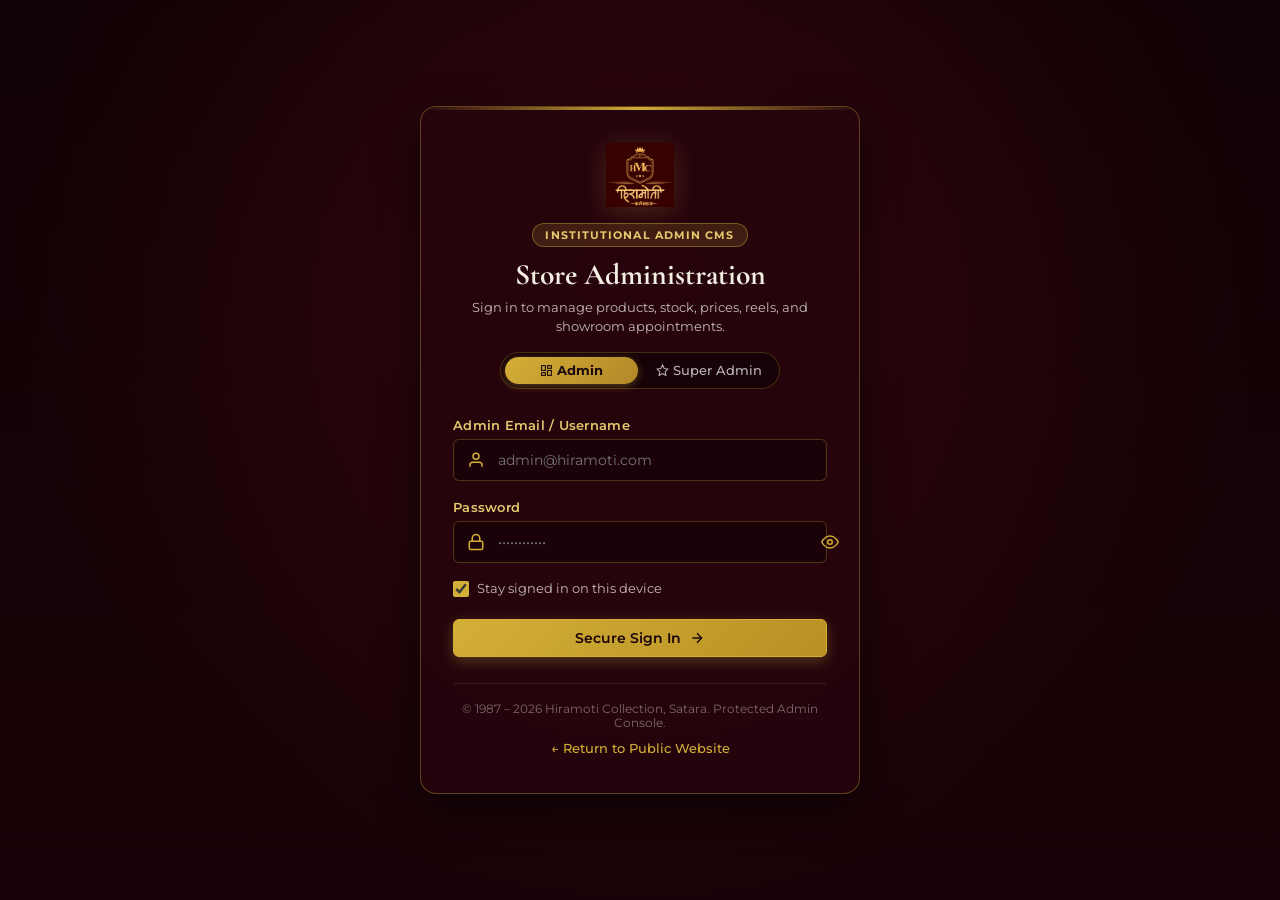
==== commit 9cb9691d: "inti commit" ====
--- a/admin/index.html
+++ b/admin/index.html
@@ -21,9 +21,20 @@
         <div class="login-logo">
           <img src="../assets/images/hiramoti_header_logo.png" alt="Hiramoti Collection Satara">
         </div>
-        <div class="login-badge">Institutional Admin CMS</div>
-        <h2>Store Administration</h2>
-        <p>Sign in to manage products, stock, prices, reels, and showroom appointments.</p>
+        <div class="login-badge" id="login-role-badge">Institutional Admin CMS</div>
+        <h2 id="login-role-title">Store Administration</h2>
+        <p id="login-role-desc">Sign in to manage products, stock, prices, reels, and showroom appointments.</p>
+        
+        <div class="role-selector-pills" role="tablist" aria-label="Select Login Role">
+          <button type="button" class="role-pill active" id="pill-role-admin" onclick="switchLoginRole('admin')">
+            <svg viewBox="0 0 24 24" fill="none" stroke="currentColor" stroke-width="2" width="13" height="13" style="vertical-align:-2px;margin-right:4px;"><rect x="3" y="3" width="7" height="9"/><rect x="14" y="3" width="7" height="5"/><rect x="14" y="12" width="7" height="9"/><rect x="3" y="16" width="7" height="5"/></svg>
+            Admin
+          </button>
+          <button type="button" class="role-pill" id="pill-role-superadmin" onclick="switchLoginRole('super_admin')">
+            <svg viewBox="0 0 24 24" fill="none" stroke="currentColor" stroke-width="2" width="13" height="13" style="vertical-align:-2px;margin-right:4px;"><polygon points="12 2 15.09 8.26 22 9.27 17 14.14 18.18 21.02 12 17.77 5.82 21.02 7 14.14 2 9.27 8.91 8.26 12 2"/></svg>
+            Super Admin
+          </button>
+        </div>
       </div>
 
       <div id="login-alert" class="admin-alert admin-alert-danger" style="display: none;"></div>
@@ -145,10 +156,10 @@
       </nav>
 
       <div class="sidebar-user">
-        <div class="user-avatar">HM</div>
+        <div class="user-avatar" id="user-avatar-initials">HM</div>
         <div class="user-info">
           <span id="user-display-name" class="user-name">Admin</span>
-          <span class="user-role">Super Admin</span>
+          <span id="user-role-badge" class="user-role">Super Admin</span>
         </div>
         <button onclick="handleAdminLogout()" class="btn-logout" title="Sign Out">
           <svg viewBox="0 0 24 24" fill="none" stroke="currentColor" stroke-width="2"><path d="M9 21H5a2 2 0 0 1-2-2V5a2 2 0 0 1 2-2h4"/><polyline points="16 17 21 12 16 7"/><line x1="21" x2="9" y1="12" y2="12"/></svg>
--- a/css/admin.css
+++ b/css/admin.css
@@ -2119,3 +2119,54 @@
     grid-template-columns: 1fr;
   }
 }
+
+.badge-super-admin {
+  background: linear-gradient(135deg, rgba(212, 175, 55, 0.25), rgba(243, 230, 179, 0.35));
+  color: #facc15 !important;
+  border: 1px solid rgba(212, 175, 55, 0.5);
+  font-weight: 700;
+  text-transform: uppercase;
+  letter-spacing: 0.5px;
+}
+
+/* Role Selector Pills on Login Screen */
+.role-selector-pills {
+  display: flex;
+  background: rgba(0, 0, 0, 0.4);
+  border: 1px solid rgba(212, 175, 55, 0.25);
+  border-radius: 30px;
+  padding: 4px;
+  margin: 16px auto 0 auto;
+  max-width: 280px;
+  gap: 4px;
+}
+
+.role-pill {
+  flex: 1;
+  background: transparent;
+  border: none;
+  color: rgba(255, 255, 255, 0.7);
+  font-family: var(--font-sans);
+  font-size: 0.8rem;
+  font-weight: 500;
+  padding: 6px 12px;
+  border-radius: 25px;
+  cursor: pointer;
+  transition: all 0.2s ease;
+  display: inline-flex;
+  align-items: center;
+  justify-content: center;
+}
+
+.role-pill:hover {
+  color: var(--color-gold);
+}
+
+.role-pill.active {
+  background: linear-gradient(135deg, var(--color-gold), #b38728);
+  color: #1a080c;
+  font-weight: 700;
+  box-shadow: 0 2px 8px rgba(212, 175, 55, 0.35);
+}
+
+
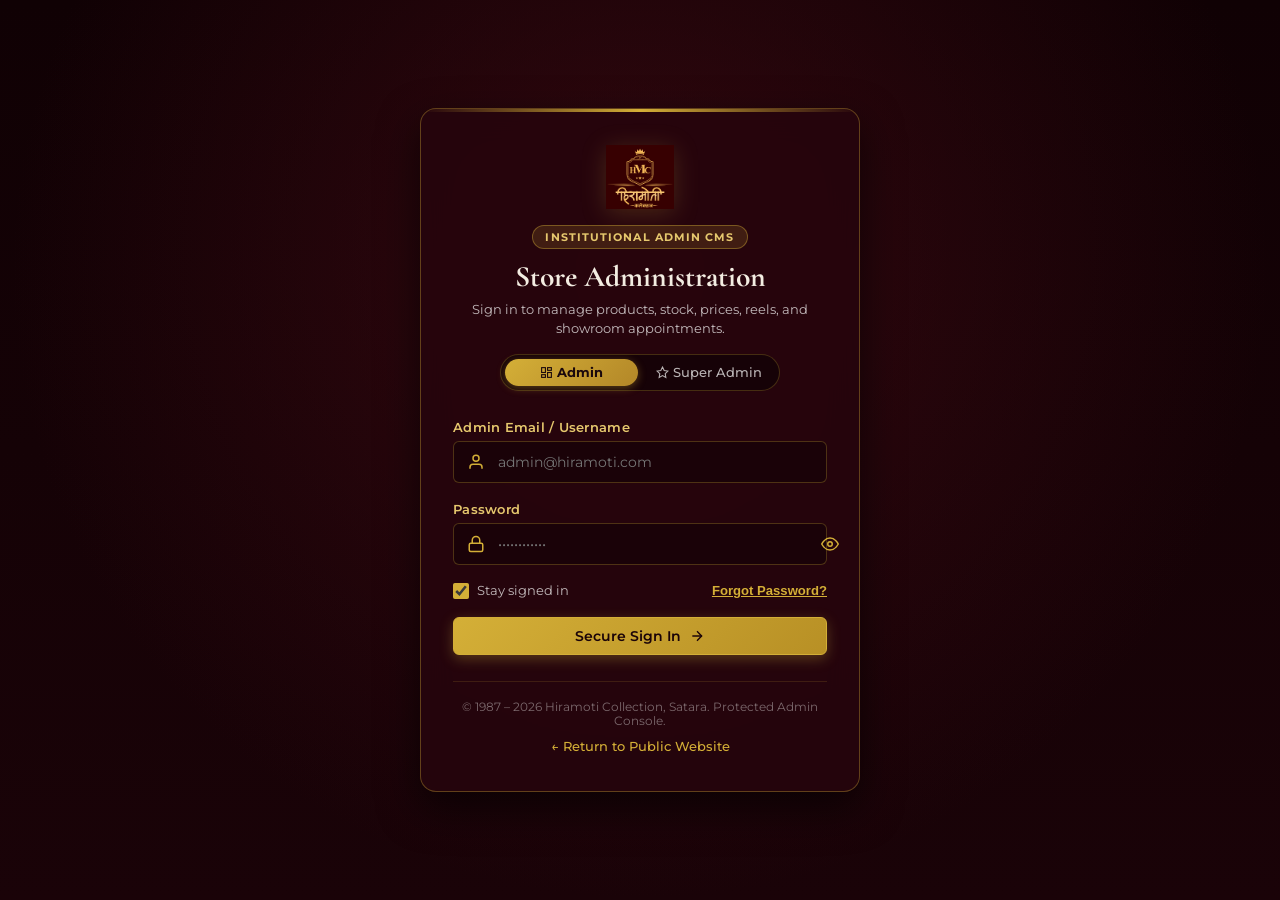
==== commit 2b549bf7: "fin commit" ====
--- a/admin/index.html
+++ b/admin/index.html
@@ -44,7 +44,7 @@
           <label for="login-username">Admin Email / Username</label>
           <div class="input-with-icon">
             <svg viewBox="0 0 24 24" fill="none" stroke="currentColor" stroke-width="2"><path d="M20 21v-2a4 4 0 0 0-4-4H8a4 4 0 0 0-4 4v2"/><circle cx="12" cy="7" r="4"/></svg>
-            <input type="text" id="login-username" class="form-control" placeholder="admin@hiramoti.com" required autocomplete="username">
+            <input type="text" name="username" id="login-username" class="form-control" placeholder="admin@hiramoti.com" required autocomplete="username">
           </div>
         </div>
 
@@ -52,18 +52,19 @@
           <label for="login-password">Password</label>
           <div class="input-with-icon">
             <svg viewBox="0 0 24 24" fill="none" stroke="currentColor" stroke-width="2"><rect x="3" y="11" width="18" height="11" rx="2" ry="2"/><path d="M7 11V7a5 5 0 0 1 10 0v4"/></svg>
-            <input type="password" id="login-password" class="form-control" placeholder="••••••••••••" required autocomplete="current-password">
+            <input type="password" name="password" id="login-password" class="form-control" placeholder="••••••••••••" required autocomplete="current-password">
             <button type="button" class="btn-toggle-pwd" onclick="togglePasswordVisibility('login-password')" aria-label="Toggle password visibility">
               <svg viewBox="0 0 24 24" fill="none" stroke="currentColor" stroke-width="2"><path d="M1 12s4-8 11-8 11 8 11 8-4 8-11 8-11-8-11-8z"/><circle cx="12" cy="12" r="3"/></svg>
             </button>
           </div>
         </div>
 
-        <div class="form-row-remember">
-          <label class="checkbox-label">
+        <div class="form-row-remember" style="display: flex; justify-content: space-between; align-items: center; margin-bottom: 18px;">
+          <label class="checkbox-label" style="margin-bottom: 0;">
             <input type="checkbox" id="remember-me" checked>
-            <span>Stay signed in on this device</span>
+            <span>Stay signed in</span>
           </label>
+          <button type="button" class="btn-link" style="color: var(--color-gold); font-size: 0.82rem; background: none; border: none; cursor: pointer; text-decoration: underline;" onclick="openForgotPasswordModal()">Forgot Password?</button>
         </div>
 
         <button type="submit" id="btn-login-submit" class="btn btn-gold btn-block">
@@ -558,30 +559,73 @@
         <section id="section-settings" class="admin-section">
           <div class="dashboard-grid">
             
-            <!-- Secure Mobile OTP Password Verification -->
+            <!-- Admin Security & Password Management -->
             <div class="dashboard-panel">
               <div class="panel-header">
                 <h3>Admin Security & Password</h3>
-              </div>
-              <div id="pwd-alert" class="admin-alert admin-alert-success" style="display: none;"></div>
-
-              <!-- STEP 1: Request OTP via Registered Mobile -->
-              <div id="otp-step-1" class="otp-wizard-step active">
+                <div class="tab-button-group" style="display: flex; gap: 8px;">
+                  <button type="button" class="btn btn-xs btn-gold" id="btn-tab-direct-pwd" onclick="switchSettingsPwdTab('direct')">Change Password</button>
+                  <button type="button" class="btn btn-xs btn-outline" id="btn-tab-otp-pwd" onclick="switchSettingsPwdTab('otp')">Mobile OTP Recovery</button>
+                </div>
+              </div>
+              <div id="pwd-alert" class="admin-alert admin-alert-success" style="display: none; margin-bottom: 14px;"></div>
+
+              <!-- TAB 1: Direct Change Password (In-Session) -->
+              <div id="settings-direct-pwd-tab" class="settings-pwd-tab active">
                 <p style="font-size: 0.86rem; color: rgba(255,255,255,0.85); line-height: 1.5; margin-bottom: 16px;">
-                  To protect store operations, password changes require multi-factor verification via your registered admin mobile number.
+                  Update your admin account password. Requires verification of your current password.
                 </p>
-                <div class="otp-phone-display">
-                  <svg viewBox="0 0 24 24" fill="none" stroke="currentColor" stroke-width="2"><path d="M22 16.92v3a2 2 0 0 1-2.18 2 19.79 19.79 0 0 1-8.63-3.07 19.5 19.5 0 0 1-6-6 19.79 19.79 0 0 1-3.07-8.67A2 2 0 0 1 4.11 2h3a2 2 0 0 1 2 1.72 12.84 12.84 0 0 0 .7 2.81 2 2 0 0 1-.45 2.11L8.09 9.91a16 16 0 0 0 6 6l1.27-1.27a2 2 0 0 1 2.11-.45 12.84 12.84 0 0 0 2.81.7A2 2 0 0 1 22 16.92z"/></svg>
-                  <div>
-                    <span style="font-size: 0.72rem; color: var(--color-gold-light); display: block; text-transform: uppercase;">Registered Admin Mobile</span>
-                    <strong>+91 ******5454</strong>
+                <form id="direct-change-pwd-form" onsubmit="handleDirectPasswordChange(event)">
+                  <div class="form-group">
+                    <label for="direct-pwd-current">Current Password *</label>
+                    <div class="input-with-icon">
+                      <svg viewBox="0 0 24 24" fill="none" stroke="currentColor" stroke-width="2"><rect x="3" y="11" width="18" height="11" rx="2" ry="2"/><path d="M7 11V7a5 5 0 0 1 10 0v4"/></svg>
+                      <input type="password" name="current_password" id="direct-pwd-current" class="form-control" required autocomplete="current-password" placeholder="Enter current password">
+                    </div>
                   </div>
-                </div>
-                <button type="button" id="btn-request-otp" class="btn btn-gold btn-block" onclick="handleRequestOtp()">
-                  <svg viewBox="0 0 24 24" fill="none" stroke="currentColor" stroke-width="2"><path d="m22 2-7 20-4-9-9-4Z"/><path d="M22 2 11 13"/></svg>
-                  <span>Send Verification OTP</span>
-                </button>
-              </div>
+                  <div class="form-group" style="margin-top: 12px;">
+                    <label for="direct-pwd-new">New Password (Min 8 characters) *</label>
+                    <div class="input-with-icon">
+                      <svg viewBox="0 0 24 24" fill="none" stroke="currentColor" stroke-width="2"><path d="M12 22s8-4 8-10V5l-8-3-8 3v7c0 6 8 10 8 10z"/></svg>
+                      <input type="password" name="new_password" id="direct-pwd-new" class="form-control" required minlength="8" autocomplete="new-password" placeholder="Enter strong new password" oninput="checkDirectPasswordStrength()">
+                    </div>
+                    <div id="direct-pwd-strength-bar" style="height: 4px; border-radius: 2px; background: rgba(255,255,255,0.1); margin-top: 6px; overflow: hidden;">
+                      <div id="direct-pwd-strength-fill" style="width: 0%; height: 100%; transition: width 0.3s, background-color 0.3s;"></div>
+                    </div>
+                    <span id="direct-pwd-strength-text" style="font-size: 0.72rem; color: rgba(255,255,255,0.5);">Strength: Minimum 8 characters with numbers & symbols</span>
+                  </div>
+                  <div class="form-group" style="margin-top: 12px;">
+                    <label for="direct-pwd-confirm">Confirm New Password *</label>
+                    <div class="input-with-icon">
+                      <svg viewBox="0 0 24 24" fill="none" stroke="currentColor" stroke-width="2"><path d="M12 22s8-4 8-10V5l-8-3-8 3v7c0 6 8 10 8 10z"/></svg>
+                      <input type="password" name="confirm_password" id="direct-pwd-confirm" class="form-control" required minlength="8" autocomplete="new-password" placeholder="Re-enter new password">
+                    </div>
+                  </div>
+                  <button type="submit" id="btn-submit-direct-pwd" class="btn btn-gold btn-block" style="margin-top: 18px;">
+                    <span>Update Password</span>
+                  </button>
+                </form>
+              </div>
+
+              <!-- TAB 2: Mobile OTP Password Verification -->
+              <div id="settings-otp-pwd-tab" class="settings-pwd-tab" style="display: none;">
+                <!-- STEP 1: Request OTP via Registered Mobile -->
+                <div id="otp-step-1" class="otp-wizard-step active">
+                  <p style="font-size: 0.86rem; color: rgba(255,255,255,0.85); line-height: 1.5; margin-bottom: 16px;">
+                    Multi-factor verification via your registered admin mobile number.
+                  </p>
+                  <div class="otp-phone-display">
+                    <svg viewBox="0 0 24 24" fill="none" stroke="currentColor" stroke-width="2"><path d="M22 16.92v3a2 2 0 0 1-2.18 2 19.79 19.79 0 0 1-8.63-3.07 19.5 19.5 0 0 1-6-6 19.79 19.79 0 0 1-3.07-8.67A2 2 0 0 1 4.11 2h3a2 2 0 0 1 2 1.72 12.84 12.84 0 0 0 .7 2.81 2 2 0 0 1-.45 2.11L8.09 9.91a16 16 0 0 0 6 6l1.27-1.27a2 2 0 0 1 2.11-.45 12.84 12.84 0 0 0 2.81.7A2 2 0 0 1 22 16.92z"/></svg>
+                    <div>
+                      <span style="font-size: 0.72rem; color: var(--color-gold-light); display: block; text-transform: uppercase;">Registered Admin Mobile</span>
+                      <strong>+91 ******5454</strong>
+                    </div>
+                  </div>
+                  <button type="button" id="btn-request-otp" class="btn btn-gold btn-block" onclick="handleRequestOtp()">
+                    <svg viewBox="0 0 24 24" fill="none" stroke="currentColor" stroke-width="2"><path d="m22 2-7 20-4-9-9-4Z"/><path d="M22 2 11 13"/></svg>
+                    <span>Send Verification OTP</span>
+                  </button>
+                </div>
 
               <!-- STEP 2: Enter 6-Digit OTP -->
               <div id="otp-step-2" class="otp-wizard-step">
@@ -1048,6 +1092,101 @@
   </div>
 
 
+  <!-- FORGOT PASSWORD & OTP MODAL -->
+  <div id="forgot-password-modal" class="admin-modal">
+    <div class="modal-dialog modal-dialog-sm" style="max-width: 440px;">
+      <div class="modal-header">
+        <h3 id="fp-modal-title" style="color: var(--color-gold);">Reset Admin Password</h3>
+        <button type="button" class="modal-close-btn" onclick="closeForgotPasswordModal()">&times;</button>
+      </div>
+      
+      <!-- STEP 1: Enter Username/Email -->
+      <div id="fp-step-1" class="modal-body">
+        <p style="font-size: 0.88rem; color: rgba(255,255,255,0.75); margin-bottom: 16px;">
+          Enter your registered admin username or email to receive a 6-digit verification code.
+        </p>
+        <div id="fp-alert-1" class="admin-alert admin-alert-danger" style="display: none; margin-bottom: 12px;"></div>
+        <form onsubmit="handleRequestOtpSubmit(event)">
+          <div class="form-group">
+            <label for="fp-identifier">Admin Username / Email</label>
+            <input type="text" id="fp-identifier" class="form-control" placeholder="admin@hiramoti.com" required autocomplete="username">
+          </div>
+          <div style="margin-top: 18px; display: flex; justify-content: flex-end; gap: 10px;">
+            <button type="button" class="btn btn-outline btn-sm" onclick="closeForgotPasswordModal()">Cancel</button>
+            <button type="submit" id="btn-request-otp-modal" class="btn btn-gold btn-sm">Send Verification Code</button>
+          </div>
+        </form>
+      </div>
+
+      <!-- STEP 2: 6-Box OTP Input -->
+      <div id="fp-step-2" class="modal-body" style="display: none;">
+        <p style="font-size: 0.88rem; color: rgba(255,255,255,0.75); margin-bottom: 14px;">
+          Enter the 6-digit verification code dispatched to registered mobile <strong id="fp-masked-phone" style="color: var(--color-gold);">******5454</strong>.
+        </p>
+        <div id="fp-alert-2" class="admin-alert admin-alert-danger" style="display: none; margin-bottom: 12px;"></div>
+        
+        <div class="otp-inputs-container" style="display: flex; gap: 8px; justify-content: center; margin: 20px 0;">
+          <input type="text" maxlength="1" class="otp-box form-control" data-index="0" inputmode="numeric" autocomplete="one-time-code">
+          <input type="text" maxlength="1" class="otp-box form-control" data-index="1" inputmode="numeric">
+          <input type="text" maxlength="1" class="otp-box form-control" data-index="2" inputmode="numeric">
+          <input type="text" maxlength="1" class="otp-box form-control" data-index="3" inputmode="numeric">
+          <input type="text" maxlength="1" class="otp-box form-control" data-index="4" inputmode="numeric">
+          <input type="text" maxlength="1" class="otp-box form-control" data-index="5" inputmode="numeric">
+        </div>
+
+        <div style="display: flex; justify-content: space-between; align-items: center; margin-bottom: 16px;">
+          <span id="fp-timer" style="font-size: 0.8rem; color: rgba(255,255,255,0.6);">Resend code in 30s</span>
+          <button type="button" id="btn-resend-otp-modal" class="btn-link" style="font-size: 0.8rem; color: var(--color-gold); background: none; border: none; cursor: pointer; display: none;" onclick="resendOtp()">Resend Code</button>
+        </div>
+
+        <div style="display: flex; justify-content: flex-end; gap: 10px;">
+          <button type="button" class="btn btn-outline btn-sm" onclick="closeForgotPasswordModal()">Cancel</button>
+          <button type="button" id="btn-verify-otp-modal" class="btn btn-gold btn-sm" onclick="handleVerifyOtpSubmit()">Verify Code</button>
+        </div>
+      </div>
+
+      <!-- STEP 3: Set New Password -->
+      <div id="fp-step-3" class="modal-body" style="display: none;">
+        <p style="font-size: 0.88rem; color: rgba(255,255,255,0.75); margin-bottom: 16px;">
+          Set a new strong password for your admin account.
+        </p>
+        <div id="fp-alert-3" class="admin-alert admin-alert-danger" style="display: none; margin-bottom: 12px;"></div>
+        <form onsubmit="handleResetPasswordSubmit(event)">
+          <div class="form-group">
+            <label for="fp-new-password">New Password</label>
+            <input type="password" id="fp-new-password" class="form-control" required placeholder="Minimum 8 characters" autocomplete="new-password" oninput="checkFpPasswordStrength()">
+            <div id="fp-pwd-strength-bar" style="height: 4px; border-radius: 2px; background: rgba(255,255,255,0.1); margin-top: 6px; overflow: hidden;">
+              <div id="fp-pwd-strength-fill" style="width: 0%; height: 100%; transition: width 0.3s, background-color 0.3s;"></div>
+            </div>
+            <span id="fp-pwd-strength-text" style="font-size: 0.72rem; color: rgba(255,255,255,0.5);">Strength: Enter at least 8 characters</span>
+          </div>
+          <div class="form-group" style="margin-top: 12px;">
+            <label for="fp-confirm-password">Confirm New Password</label>
+            <input type="password" id="fp-confirm-password" class="form-control" required placeholder="Re-enter new password" autocomplete="new-password">
+          </div>
+          <div style="margin-top: 18px; display: flex; justify-content: flex-end; gap: 10px;">
+            <button type="button" class="btn btn-outline btn-sm" onclick="closeForgotPasswordModal()">Cancel</button>
+            <button type="submit" id="btn-reset-password-modal" class="btn btn-gold btn-sm">Update Password</button>
+          </div>
+        </form>
+      </div>
+
+      <!-- STEP 4: Success Confirmation -->
+      <div id="fp-step-4" class="modal-body" style="display: none; text-align: center; padding: 24px 16px;">
+        <div style="width: 56px; height: 56px; border-radius: 50%; background: rgba(34,197,94,0.15); border: 2px solid #22c55e; color: #22c55e; display: inline-flex; align-items: center; justify-content: center; font-size: 1.8rem; margin-bottom: 14px;">
+          ✓
+        </div>
+        <h4 style="color: #fff; margin-bottom: 8px;">Password Updated!</h4>
+        <p style="font-size: 0.88rem; color: rgba(255,255,255,0.75); margin-bottom: 20px;">
+          Your admin password has been updated successfully. Please sign in with your new password.
+        </p>
+        <button type="button" class="btn btn-gold btn-sm" onclick="closeForgotPasswordModal()">Back to Sign In</button>
+      </div>
+
+    </div>
+  </div>
+
+
   <!-- TOAST NOTIFICATION CONTAINER -->
   <div id="toast-container" class="toast-container"></div>
 
--- a/css/admin.css
+++ b/css/admin.css
@@ -2169,4 +2169,99 @@
   box-shadow: 0 2px 8px rgba(212, 175, 55, 0.35);
 }
 
-
+/* ==========================================================================
+   SKELETON LOADERS & SHIMMER ANIMATION
+   ========================================================================== */
+@keyframes shimmer {
+  0% { background-position: -200% 0; }
+  100% { background-position: 200% 0; }
+}
+
+.skeleton-box {
+  display: inline-block;
+  height: 1em;
+  position: relative;
+  overflow: hidden;
+  background: linear-gradient(90deg, rgba(255, 255, 255, 0.05) 25%, rgba(255, 255, 255, 0.14) 50%, rgba(255, 255, 255, 0.05) 75%);
+  background-size: 200% 100%;
+  animation: shimmer 1.6s infinite ease-in-out;
+  border-radius: var(--radius-sm);
+}
+
+.skeleton-text {
+  width: 100%;
+  height: 14px;
+  margin-bottom: 6px;
+  border-radius: 4px;
+}
+
+.skeleton-thumb {
+  width: 44px;
+  height: 44px;
+  border-radius: 6px;
+}
+
+.skeleton-row {
+  display: flex;
+  align-items: center;
+  gap: 12px;
+  padding: 10px 0;
+}
+
+.skeleton-card {
+  background: rgba(255, 255, 255, 0.03);
+  border: 1px solid rgba(255, 255, 255, 0.08);
+  border-radius: var(--radius-md);
+  padding: 16px;
+  display: flex;
+  flex-direction: column;
+  gap: 10px;
+}
+
+/* Error State Container */
+.data-error-state {
+  text-align: center;
+  padding: 36px 16px;
+  color: rgba(255, 255, 255, 0.85);
+}
+.data-error-state svg {
+  width: 36px;
+  height: 36px;
+  color: #ef4444;
+  margin-bottom: 10px;
+}
+.data-error-state h4 {
+  color: #fff;
+  font-size: 1rem;
+  margin-bottom: 6px;
+}
+.data-error-state p {
+  font-size: 0.84rem;
+  color: rgba(255, 255, 255, 0.65);
+  margin-bottom: 14px;
+  max-width: 420px;
+  margin-left: auto;
+  margin-right: auto;
+}
+
+/* 6-Box OTP Inputs */
+.otp-box {
+  width: 46px !important;
+  height: 52px !important;
+  text-align: center !important;
+  font-size: 1.4rem !important;
+  font-weight: 700 !important;
+  color: var(--color-gold) !important;
+  border: 1.5px solid rgba(212, 175, 55, 0.35) !important;
+  background: rgba(0, 0, 0, 0.4) !important;
+  border-radius: 8px !important;
+  transition: all 0.2s ease !important;
+}
+.otp-box:focus {
+  border-color: var(--color-gold) !important;
+  box-shadow: 0 0 10px rgba(212, 175, 55, 0.4) !important;
+  outline: none !important;
+}
+
+
+
